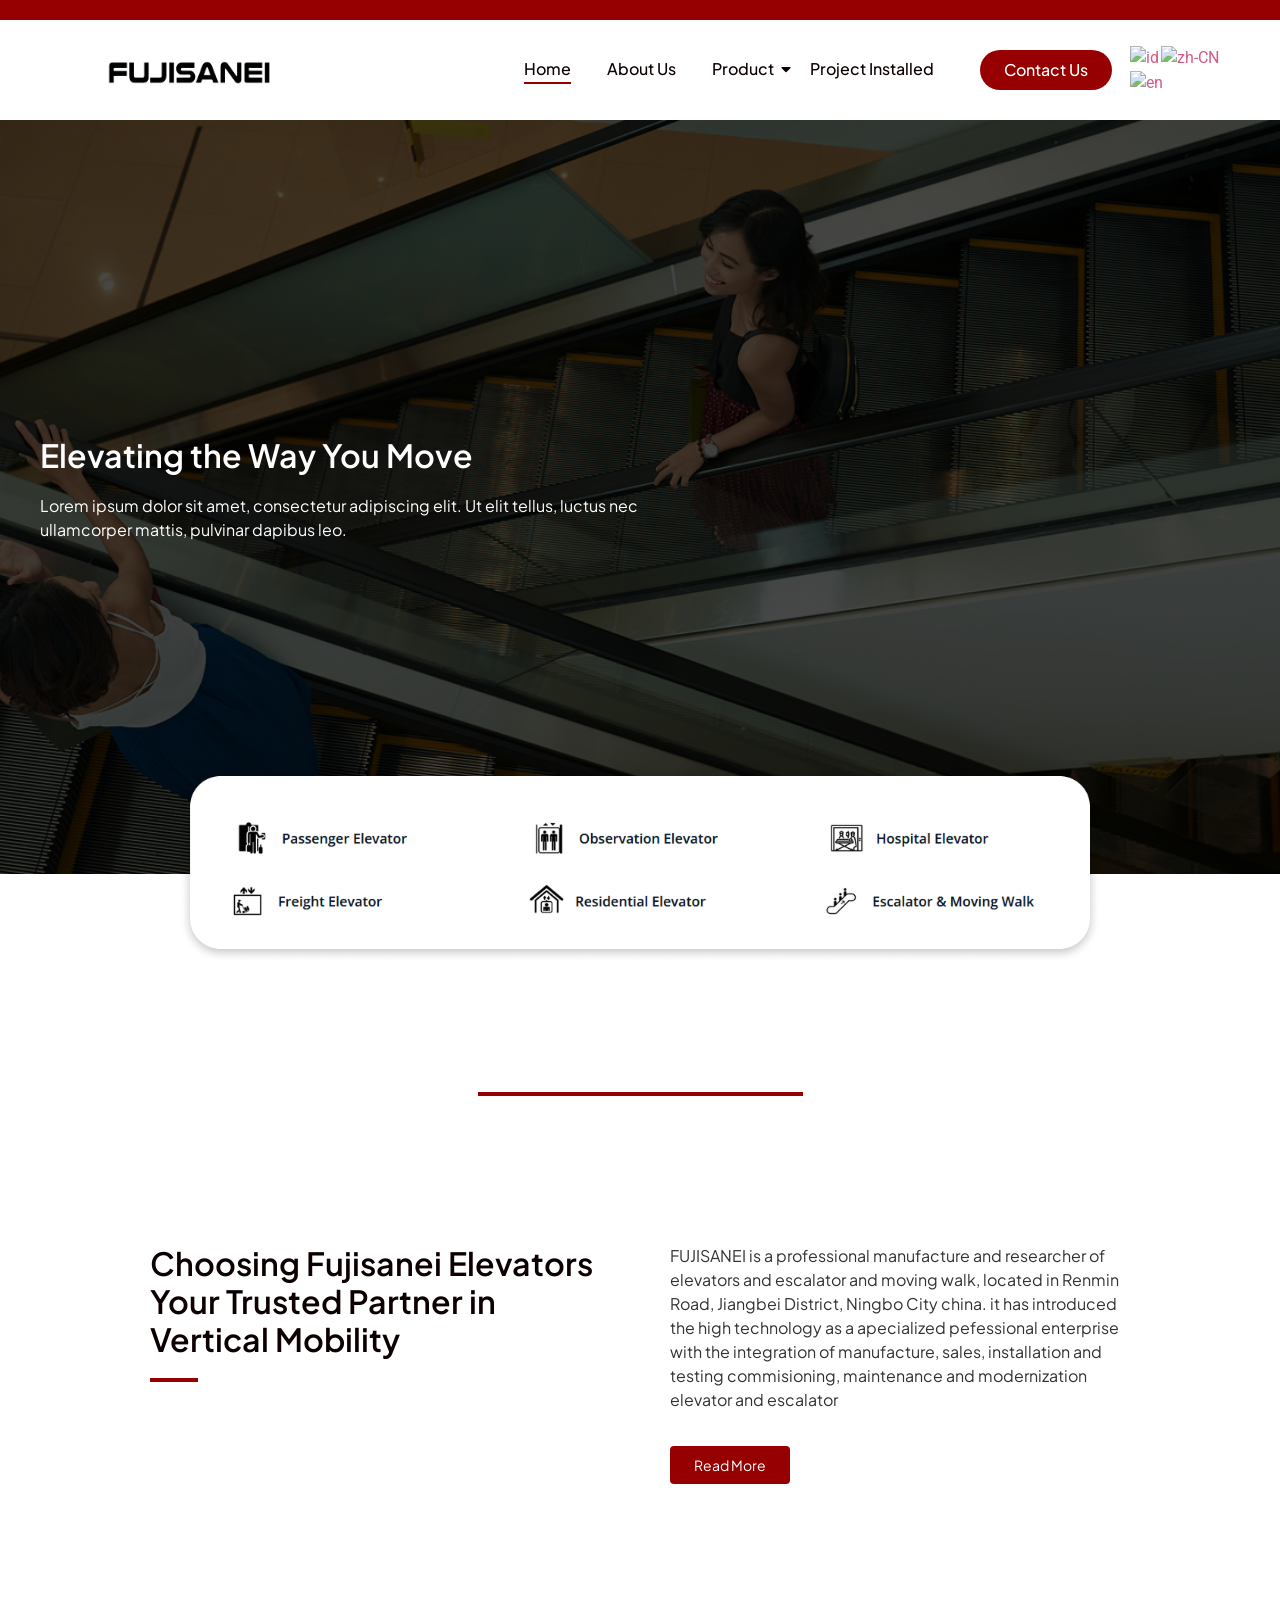
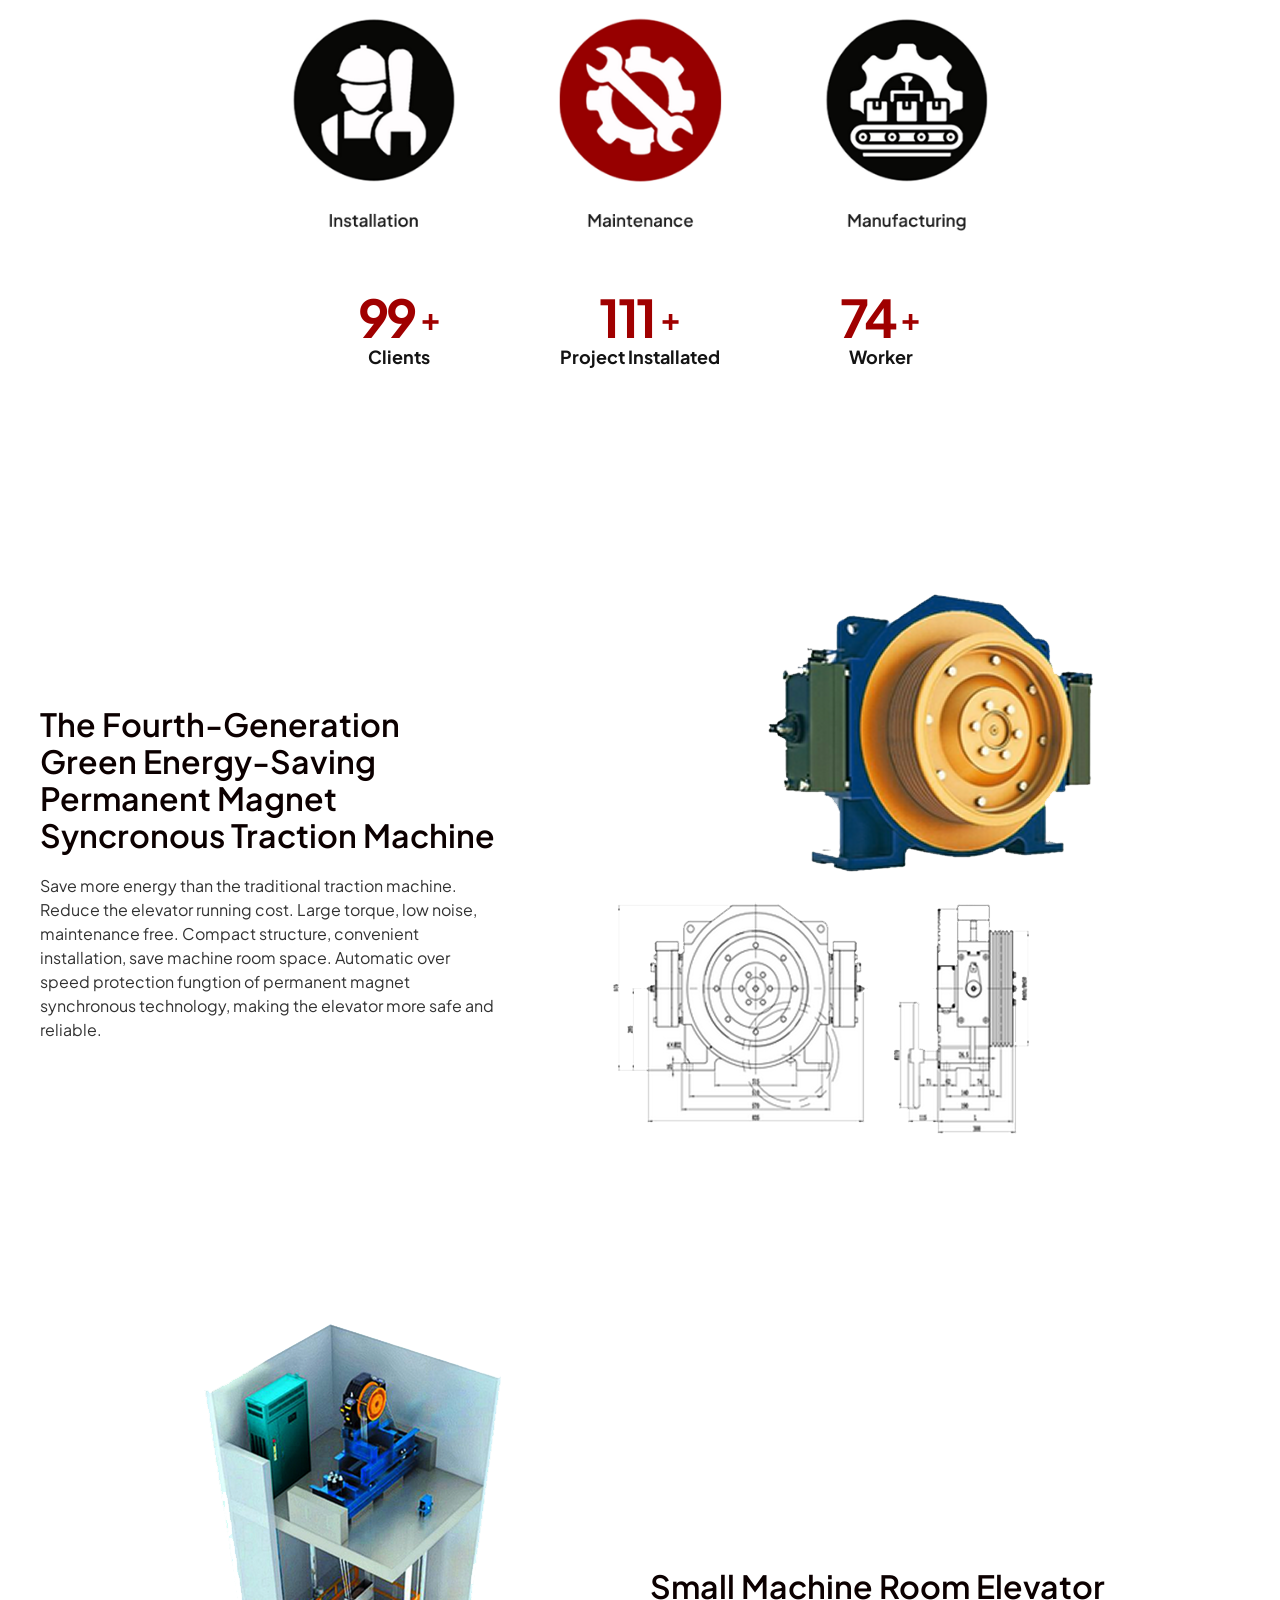
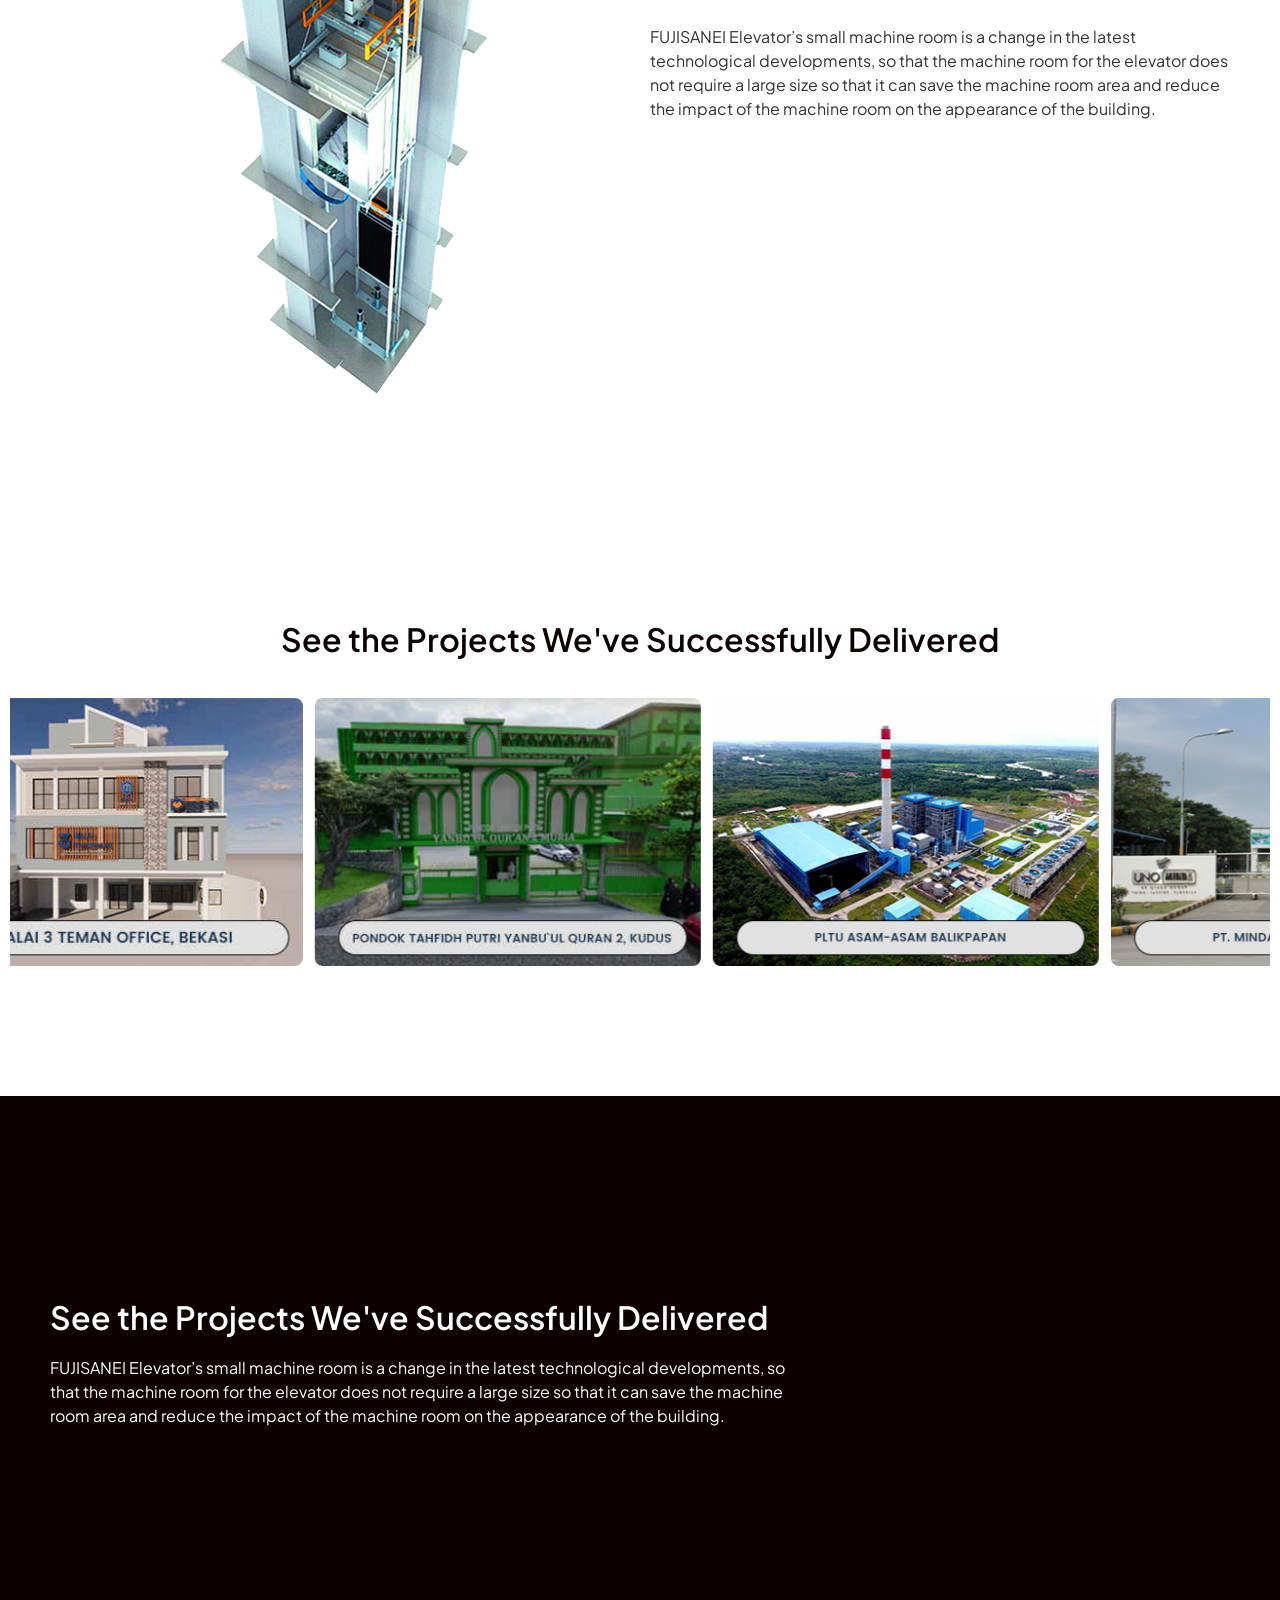
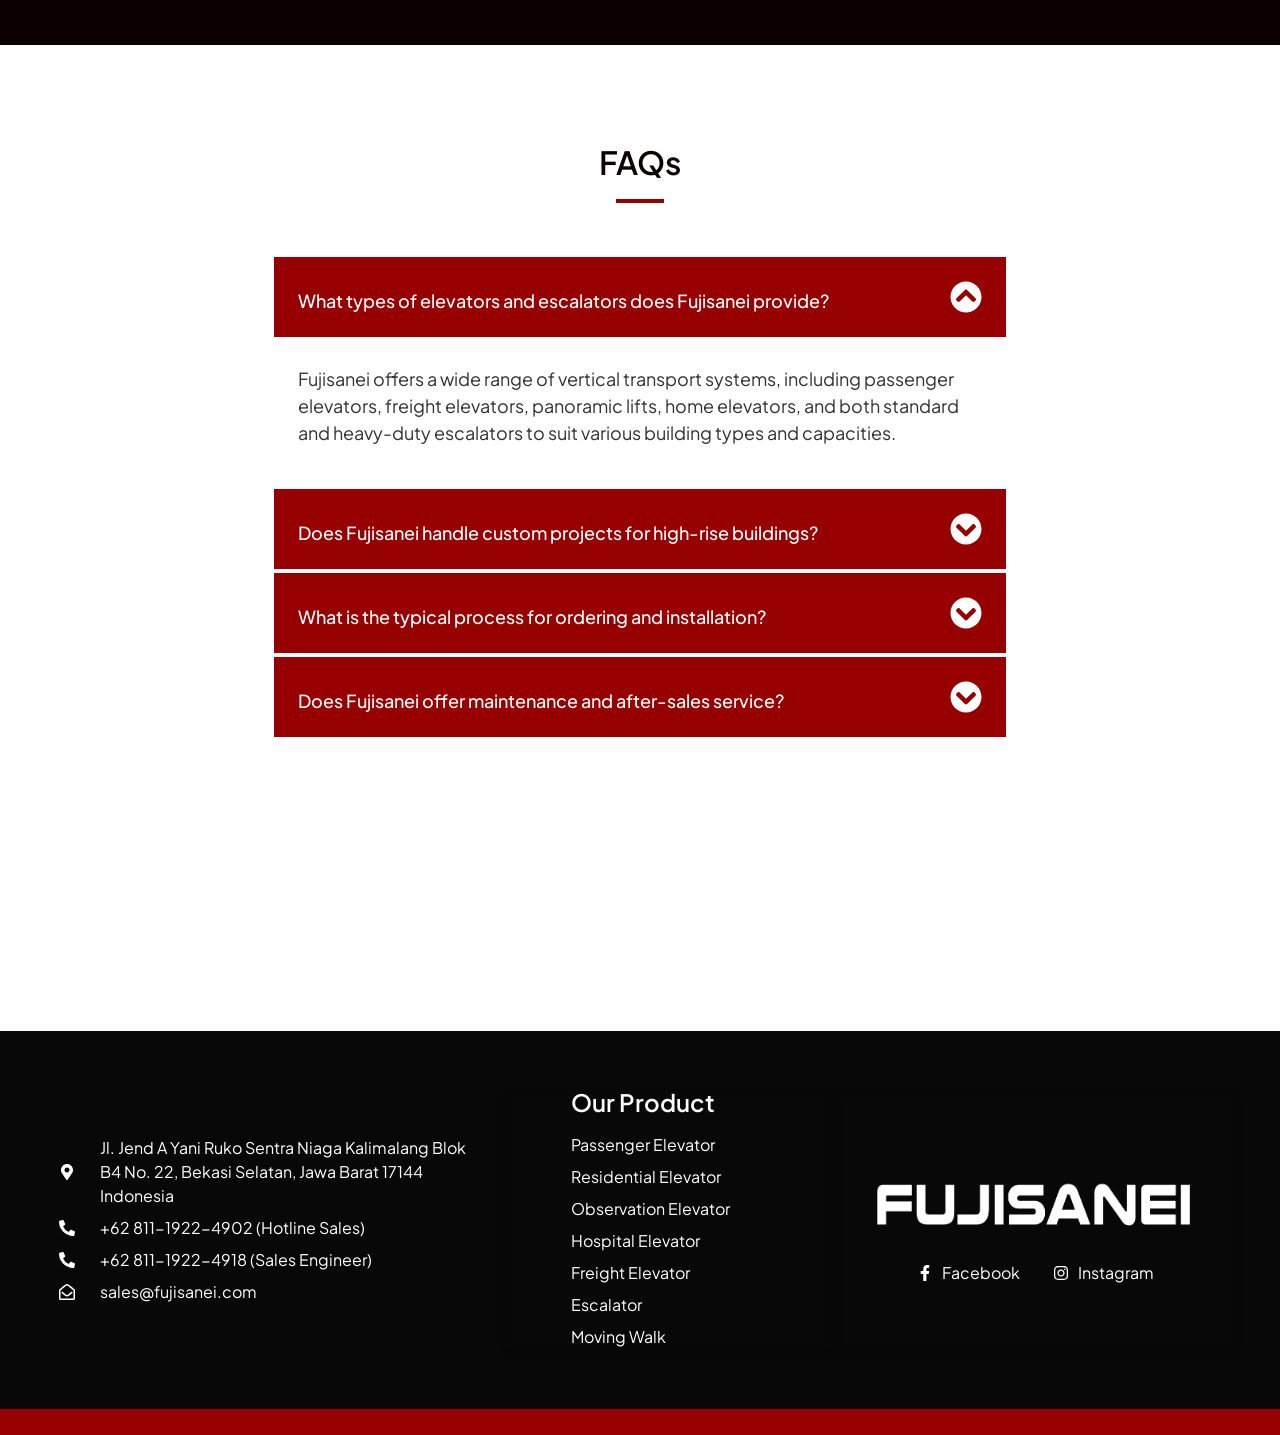
==== index.html @ 296575f1 "first" ====
<!DOCTYPE html>
<html lang="en-US">
<head>
	<meta charset="UTF-8">
	<meta name="viewport" content="width=device-width, initial-scale=1">
	<link rel="profile" href="http://gmpg.org/xfn/11">
	<link rel="pingback" href="https://rararap22.github.io/fsibaru/xmlrpc.php">
	<title>Fujisanei Elevator</title>
<meta name="robots" content="max-image-preview:large">
	<style>img:is([sizes="auto" i], [sizes^="auto," i]) { contain-intrinsic-size: 3000px 1500px }</style>
	<link rel="alternate" type="application/rss+xml" title="Fujisanei Elevator &raquo; Feed" href="https://rararap22.github.io/fsibaru/feed/">
<link rel="alternate" type="application/rss+xml" title="Fujisanei Elevator &raquo; Comments Feed" href="https://rararap22.github.io/fsibaru/comments/feed/">
<script>
window._wpemojiSettings = {"baseUrl":"https:\/\/s.w.org\/images\/core\/emoji\/16.0.1\/72x72\/","ext":".png","svgUrl":"https:\/\/s.w.org\/images\/core\/emoji\/16.0.1\/svg\/","svgExt":".svg","source":{"concatemoji":"https:\/\/rararap22.github.io\/fsibaru\/wp-includes\/js\/wp-emoji-release.min.js?ver=6.8.2"}};
/*! This file is auto-generated */
!function(s,n){var o,i,e;function c(e){try{var t={supportTests:e,timestamp:(new Date).valueOf()};sessionStorage.setItem(o,JSON.stringify(t))}catch(e){}}function p(e,t,n){e.clearRect(0,0,e.canvas.width,e.canvas.height),e.fillText(t,0,0);var t=new Uint32Array(e.getImageData(0,0,e.canvas.width,e.canvas.height).data),a=(e.clearRect(0,0,e.canvas.width,e.canvas.height),e.fillText(n,0,0),new Uint32Array(e.getImageData(0,0,e.canvas.width,e.canvas.height).data));return t.every(function(e,t){return e===a[t]})}function u(e,t){e.clearRect(0,0,e.canvas.width,e.canvas.height),e.fillText(t,0,0);for(var n=e.getImageData(16,16,1,1),a=0;a<n.data.length;a++)if(0!==n.data[a])return!1;return!0}function f(e,t,n,a){switch(t){case"flag":return n(e,"\ud83c\udff3\ufe0f\u200d\u26a7\ufe0f","\ud83c\udff3\ufe0f\u200b\u26a7\ufe0f")?!1:!n(e,"\ud83c\udde8\ud83c\uddf6","\ud83c\udde8\u200b\ud83c\uddf6")&&!n(e,"\ud83c\udff4\udb40\udc67\udb40\udc62\udb40\udc65\udb40\udc6e\udb40\udc67\udb40\udc7f","\ud83c\udff4\u200b\udb40\udc67\u200b\udb40\udc62\u200b\udb40\udc65\u200b\udb40\udc6e\u200b\udb40\udc67\u200b\udb40\udc7f");case"emoji":return!a(e,"\ud83e\udedf")}return!1}function g(e,t,n,a){var r="undefined"!=typeof WorkerGlobalScope&&self instanceof WorkerGlobalScope?new OffscreenCanvas(300,150):s.createElement("canvas"),o=r.getContext("2d",{willReadFrequently:!0}),i=(o.textBaseline="top",o.font="600 32px Arial",{});return e.forEach(function(e){i[e]=t(o,e,n,a)}),i}function t(e){var t=s.createElement("script");t.src=e,t.defer=!0,s.head.appendChild(t)}"undefined"!=typeof Promise&&(o="wpEmojiSettingsSupports",i=["flag","emoji"],n.supports={everything:!0,everythingExceptFlag:!0},e=new Promise(function(e){s.addEventListener("DOMContentLoaded",e,{once:!0})}),new Promise(function(t){var n=function(){try{var e=JSON.parse(sessionStorage.getItem(o));if("object"==typeof e&&"number"==typeof e.timestamp&&(new Date).valueOf()<e.timestamp+604800&&"object"==typeof e.supportTests)return e.supportTests}catch(e){}return null}();if(!n){if("undefined"!=typeof Worker&&"undefined"!=typeof OffscreenCanvas&&"undefined"!=typeof URL&&URL.createObjectURL&&"undefined"!=typeof Blob)try{var e="postMessage("+g.toString()+"("+[JSON.stringify(i),f.toString(),p.toString(),u.toString()].join(",")+"));",a=new Blob([e],{type:"text/javascript"}),r=new Worker(URL.createObjectURL(a),{name:"wpTestEmojiSupports"});return void(r.onmessage=function(e){c(n=e.data),r.terminate(),t(n)})}catch(e){}c(n=g(i,f,p,u))}t(n)}).then(function(e){for(var t in e)n.supports[t]=e[t],n.supports.everything=n.supports.everything&&n.supports[t],"flag"!==t&&(n.supports.everythingExceptFlag=n.supports.everythingExceptFlag&&n.supports[t]);n.supports.everythingExceptFlag=n.supports.everythingExceptFlag&&!n.supports.flag,n.DOMReady=!1,n.readyCallback=function(){n.DOMReady=!0}}).then(function(){return e}).then(function(){var e;n.supports.everything||(n.readyCallback(),(e=n.source||{}).concatemoji?t(e.concatemoji):e.wpemoji&&e.twemoji&&(t(e.twemoji),t(e.wpemoji)))}))}((window,document),window._wpemojiSettings);
</script>
<link rel="stylesheet" id="hfe-widgets-style-css" href="https://rararap22.github.io/fsibaru/wp-content/plugins/header-footer-elementor/inc/widgets-css/frontend.css?ver=2.4.4" media="all">
<link rel="stylesheet" id="premium-addons-css" href="https://rararap22.github.io/fsibaru/wp-content/plugins/premium-addons-for-elementor/assets/frontend/min-css/premium-addons.min.css?ver=4.11.22" media="all">
<style id="wp-emoji-styles-inline-css">

	img.wp-smiley, img.emoji {
		display: inline !important;
		border: none !important;
		box-shadow: none !important;
		height: 1em !important;
		width: 1em !important;
		margin: 0 0.07em !important;
		vertical-align: -0.1em !important;
		background: none !important;
		padding: 0 !important;
	}
</style>
<style id="global-styles-inline-css">
:root{--wp--preset--aspect-ratio--square: 1;--wp--preset--aspect-ratio--4-3: 4/3;--wp--preset--aspect-ratio--3-4: 3/4;--wp--preset--aspect-ratio--3-2: 3/2;--wp--preset--aspect-ratio--2-3: 2/3;--wp--preset--aspect-ratio--16-9: 16/9;--wp--preset--aspect-ratio--9-16: 9/16;--wp--preset--color--black: #000000;--wp--preset--color--cyan-bluish-gray: #abb8c3;--wp--preset--color--white: #ffffff;--wp--preset--color--pale-pink: #f78da7;--wp--preset--color--vivid-red: #cf2e2e;--wp--preset--color--luminous-vivid-orange: #ff6900;--wp--preset--color--luminous-vivid-amber: #fcb900;--wp--preset--color--light-green-cyan: #7bdcb5;--wp--preset--color--vivid-green-cyan: #00d084;--wp--preset--color--pale-cyan-blue: #8ed1fc;--wp--preset--color--vivid-cyan-blue: #0693e3;--wp--preset--color--vivid-purple: #9b51e0;--wp--preset--gradient--vivid-cyan-blue-to-vivid-purple: linear-gradient(135deg,rgba(6,147,227,1) 0%,rgb(155,81,224) 100%);--wp--preset--gradient--light-green-cyan-to-vivid-green-cyan: linear-gradient(135deg,rgb(122,220,180) 0%,rgb(0,208,130) 100%);--wp--preset--gradient--luminous-vivid-amber-to-luminous-vivid-orange: linear-gradient(135deg,rgba(252,185,0,1) 0%,rgba(255,105,0,1) 100%);--wp--preset--gradient--luminous-vivid-orange-to-vivid-red: linear-gradient(135deg,rgba(255,105,0,1) 0%,rgb(207,46,46) 100%);--wp--preset--gradient--very-light-gray-to-cyan-bluish-gray: linear-gradient(135deg,rgb(238,238,238) 0%,rgb(169,184,195) 100%);--wp--preset--gradient--cool-to-warm-spectrum: linear-gradient(135deg,rgb(74,234,220) 0%,rgb(151,120,209) 20%,rgb(207,42,186) 40%,rgb(238,44,130) 60%,rgb(251,105,98) 80%,rgb(254,248,76) 100%);--wp--preset--gradient--blush-light-purple: linear-gradient(135deg,rgb(255,206,236) 0%,rgb(152,150,240) 100%);--wp--preset--gradient--blush-bordeaux: linear-gradient(135deg,rgb(254,205,165) 0%,rgb(254,45,45) 50%,rgb(107,0,62) 100%);--wp--preset--gradient--luminous-dusk: linear-gradient(135deg,rgb(255,203,112) 0%,rgb(199,81,192) 50%,rgb(65,88,208) 100%);--wp--preset--gradient--pale-ocean: linear-gradient(135deg,rgb(255,245,203) 0%,rgb(182,227,212) 50%,rgb(51,167,181) 100%);--wp--preset--gradient--electric-grass: linear-gradient(135deg,rgb(202,248,128) 0%,rgb(113,206,126) 100%);--wp--preset--gradient--midnight: linear-gradient(135deg,rgb(2,3,129) 0%,rgb(40,116,252) 100%);--wp--preset--font-size--small: 13px;--wp--preset--font-size--medium: 20px;--wp--preset--font-size--large: 36px;--wp--preset--font-size--x-large: 42px;--wp--preset--spacing--20: 0.44rem;--wp--preset--spacing--30: 0.67rem;--wp--preset--spacing--40: 1rem;--wp--preset--spacing--50: 1.5rem;--wp--preset--spacing--60: 2.25rem;--wp--preset--spacing--70: 3.38rem;--wp--preset--spacing--80: 5.06rem;--wp--preset--shadow--natural: 6px 6px 9px rgba(0, 0, 0, 0.2);--wp--preset--shadow--deep: 12px 12px 50px rgba(0, 0, 0, 0.4);--wp--preset--shadow--sharp: 6px 6px 0px rgba(0, 0, 0, 0.2);--wp--preset--shadow--outlined: 6px 6px 0px -3px rgba(255, 255, 255, 1), 6px 6px rgba(0, 0, 0, 1);--wp--preset--shadow--crisp: 6px 6px 0px rgba(0, 0, 0, 1);}:root { --wp--style--global--content-size: 800px;--wp--style--global--wide-size: 1200px; }:where(body) { margin: 0; }.wp-site-blocks > .alignleft { float: left; margin-right: 2em; }.wp-site-blocks > .alignright { float: right; margin-left: 2em; }.wp-site-blocks > .aligncenter { justify-content: center; margin-left: auto; margin-right: auto; }:where(.wp-site-blocks) > * { margin-block-start: 24px; margin-block-end: 0; }:where(.wp-site-blocks) > :first-child { margin-block-start: 0; }:where(.wp-site-blocks) > :last-child { margin-block-end: 0; }:root { --wp--style--block-gap: 24px; }:root :where(.is-layout-flow) > :first-child{margin-block-start: 0;}:root :where(.is-layout-flow) > :last-child{margin-block-end: 0;}:root :where(.is-layout-flow) > *{margin-block-start: 24px;margin-block-end: 0;}:root :where(.is-layout-constrained) > :first-child{margin-block-start: 0;}:root :where(.is-layout-constrained) > :last-child{margin-block-end: 0;}:root :where(.is-layout-constrained) > *{margin-block-start: 24px;margin-block-end: 0;}:root :where(.is-layout-flex){gap: 24px;}:root :where(.is-layout-grid){gap: 24px;}.is-layout-flow > .alignleft{float: left;margin-inline-start: 0;margin-inline-end: 2em;}.is-layout-flow > .alignright{float: right;margin-inline-start: 2em;margin-inline-end: 0;}.is-layout-flow > .aligncenter{margin-left: auto !important;margin-right: auto !important;}.is-layout-constrained > .alignleft{float: left;margin-inline-start: 0;margin-inline-end: 2em;}.is-layout-constrained > .alignright{float: right;margin-inline-start: 2em;margin-inline-end: 0;}.is-layout-constrained > .aligncenter{margin-left: auto !important;margin-right: auto !important;}.is-layout-constrained > :where(:not(.alignleft):not(.alignright):not(.alignfull)){max-width: var(--wp--style--global--content-size);margin-left: auto !important;margin-right: auto !important;}.is-layout-constrained > .alignwide{max-width: var(--wp--style--global--wide-size);}body .is-layout-flex{display: flex;}.is-layout-flex{flex-wrap: wrap;align-items: center;}.is-layout-flex > :is(*, div){margin: 0;}body .is-layout-grid{display: grid;}.is-layout-grid > :is(*, div){margin: 0;}body{padding-top: 0px;padding-right: 0px;padding-bottom: 0px;padding-left: 0px;}a:where(:not(.wp-element-button)){text-decoration: underline;}:root :where(.wp-element-button, .wp-block-button__link){background-color: #32373c;border-width: 0;color: #fff;font-family: inherit;font-size: inherit;line-height: inherit;padding: calc(0.667em + 2px) calc(1.333em + 2px);text-decoration: none;}.has-black-color{color: var(--wp--preset--color--black) !important;}.has-cyan-bluish-gray-color{color: var(--wp--preset--color--cyan-bluish-gray) !important;}.has-white-color{color: var(--wp--preset--color--white) !important;}.has-pale-pink-color{color: var(--wp--preset--color--pale-pink) !important;}.has-vivid-red-color{color: var(--wp--preset--color--vivid-red) !important;}.has-luminous-vivid-orange-color{color: var(--wp--preset--color--luminous-vivid-orange) !important;}.has-luminous-vivid-amber-color{color: var(--wp--preset--color--luminous-vivid-amber) !important;}.has-light-green-cyan-color{color: var(--wp--preset--color--light-green-cyan) !important;}.has-vivid-green-cyan-color{color: var(--wp--preset--color--vivid-green-cyan) !important;}.has-pale-cyan-blue-color{color: var(--wp--preset--color--pale-cyan-blue) !important;}.has-vivid-cyan-blue-color{color: var(--wp--preset--color--vivid-cyan-blue) !important;}.has-vivid-purple-color{color: var(--wp--preset--color--vivid-purple) !important;}.has-black-background-color{background-color: var(--wp--preset--color--black) !important;}.has-cyan-bluish-gray-background-color{background-color: var(--wp--preset--color--cyan-bluish-gray) !important;}.has-white-background-color{background-color: var(--wp--preset--color--white) !important;}.has-pale-pink-background-color{background-color: var(--wp--preset--color--pale-pink) !important;}.has-vivid-red-background-color{background-color: var(--wp--preset--color--vivid-red) !important;}.has-luminous-vivid-orange-background-color{background-color: var(--wp--preset--color--luminous-vivid-orange) !important;}.has-luminous-vivid-amber-background-color{background-color: var(--wp--preset--color--luminous-vivid-amber) !important;}.has-light-green-cyan-background-color{background-color: var(--wp--preset--color--light-green-cyan) !important;}.has-vivid-green-cyan-background-color{background-color: var(--wp--preset--color--vivid-green-cyan) !important;}.has-pale-cyan-blue-background-color{background-color: var(--wp--preset--color--pale-cyan-blue) !important;}.has-vivid-cyan-blue-background-color{background-color: var(--wp--preset--color--vivid-cyan-blue) !important;}.has-vivid-purple-background-color{background-color: var(--wp--preset--color--vivid-purple) !important;}.has-black-border-color{border-color: var(--wp--preset--color--black) !important;}.has-cyan-bluish-gray-border-color{border-color: var(--wp--preset--color--cyan-bluish-gray) !important;}.has-white-border-color{border-color: var(--wp--preset--color--white) !important;}.has-pale-pink-border-color{border-color: var(--wp--preset--color--pale-pink) !important;}.has-vivid-red-border-color{border-color: var(--wp--preset--color--vivid-red) !important;}.has-luminous-vivid-orange-border-color{border-color: var(--wp--preset--color--luminous-vivid-orange) !important;}.has-luminous-vivid-amber-border-color{border-color: var(--wp--preset--color--luminous-vivid-amber) !important;}.has-light-green-cyan-border-color{border-color: var(--wp--preset--color--light-green-cyan) !important;}.has-vivid-green-cyan-border-color{border-color: var(--wp--preset--color--vivid-green-cyan) !important;}.has-pale-cyan-blue-border-color{border-color: var(--wp--preset--color--pale-cyan-blue) !important;}.has-vivid-cyan-blue-border-color{border-color: var(--wp--preset--color--vivid-cyan-blue) !important;}.has-vivid-purple-border-color{border-color: var(--wp--preset--color--vivid-purple) !important;}.has-vivid-cyan-blue-to-vivid-purple-gradient-background{background: var(--wp--preset--gradient--vivid-cyan-blue-to-vivid-purple) !important;}.has-light-green-cyan-to-vivid-green-cyan-gradient-background{background: var(--wp--preset--gradient--light-green-cyan-to-vivid-green-cyan) !important;}.has-luminous-vivid-amber-to-luminous-vivid-orange-gradient-background{background: var(--wp--preset--gradient--luminous-vivid-amber-to-luminous-vivid-orange) !important;}.has-luminous-vivid-orange-to-vivid-red-gradient-background{background: var(--wp--preset--gradient--luminous-vivid-orange-to-vivid-red) !important;}.has-very-light-gray-to-cyan-bluish-gray-gradient-background{background: var(--wp--preset--gradient--very-light-gray-to-cyan-bluish-gray) !important;}.has-cool-to-warm-spectrum-gradient-background{background: var(--wp--preset--gradient--cool-to-warm-spectrum) !important;}.has-blush-light-purple-gradient-background{background: var(--wp--preset--gradient--blush-light-purple) !important;}.has-blush-bordeaux-gradient-background{background: var(--wp--preset--gradient--blush-bordeaux) !important;}.has-luminous-dusk-gradient-background{background: var(--wp--preset--gradient--luminous-dusk) !important;}.has-pale-ocean-gradient-background{background: var(--wp--preset--gradient--pale-ocean) !important;}.has-electric-grass-gradient-background{background: var(--wp--preset--gradient--electric-grass) !important;}.has-midnight-gradient-background{background: var(--wp--preset--gradient--midnight) !important;}.has-small-font-size{font-size: var(--wp--preset--font-size--small) !important;}.has-medium-font-size{font-size: var(--wp--preset--font-size--medium) !important;}.has-large-font-size{font-size: var(--wp--preset--font-size--large) !important;}.has-x-large-font-size{font-size: var(--wp--preset--font-size--x-large) !important;}
:root :where(.wp-block-pullquote){font-size: 1.5em;line-height: 1.6;}
</style>
<link rel="stylesheet" id="hfe-style-css" href="https://rararap22.github.io/fsibaru/wp-content/plugins/header-footer-elementor/assets/css/header-footer-elementor.css?ver=2.4.4" media="all">
<link rel="stylesheet" id="elementor-frontend-css" href="https://rararap22.github.io/fsibaru/wp-content/plugins/elementor/assets/css/frontend.min.css?ver=3.30.2" media="all">
<link rel="stylesheet" id="elementor-post-6-css" href="https://rararap22.github.io/fsibaru/wp-content/uploads/elementor/css/post-6.css?ver=1753673597" media="all">
<link rel="stylesheet" id="she-header-style-css" href="https://rararap22.github.io/fsibaru/wp-content/plugins/sticky-header-effects-for-elementor/assets/css/she-header-style.css?ver=2.1.0" media="all">
<link rel="stylesheet" id="widget-heading-css" href="https://rararap22.github.io/fsibaru/wp-content/plugins/elementor/assets/css/widget-heading.min.css?ver=3.30.2" media="all">
<link rel="stylesheet" id="widget-image-css" href="https://rararap22.github.io/fsibaru/wp-content/plugins/elementor/assets/css/widget-image.min.css?ver=3.30.2" media="all">
<link rel="stylesheet" id="e-animation-fadeIn-css" href="https://rararap22.github.io/fsibaru/wp-content/plugins/elementor/assets/lib/animations/styles/fadeIn.min.css?ver=3.30.2" media="all">
<link rel="stylesheet" id="widget-divider-css" href="https://rararap22.github.io/fsibaru/wp-content/plugins/elementor/assets/css/widget-divider.min.css?ver=3.30.2" media="all">
<link rel="stylesheet" id="pa-prettyphoto-css" href="https://rararap22.github.io/fsibaru/wp-content/plugins/premium-addons-for-elementor/assets/frontend/min-css/prettyphoto.min.css?ver=4.11.22" media="all">
<link rel="stylesheet" id="pa-image-effects-css" href="https://rararap22.github.io/fsibaru/wp-content/plugins/premium-addons-for-elementor/assets/frontend/min-css/image-effects.min.css?ver=4.11.22" media="all">
<link rel="stylesheet" id="pa-flipster-css" href="https://rararap22.github.io/fsibaru/wp-content/plugins/premium-addons-for-elementor/assets/frontend/min-css/flipster.min.css?ver=4.11.22" media="all">
<link rel="stylesheet" id="widget-accordion-css" href="https://rararap22.github.io/fsibaru/wp-content/plugins/elementor/assets/css/widget-accordion.min.css?ver=3.30.2" media="all">
<link rel="stylesheet" id="elementor-post-13-css" href="https://rararap22.github.io/fsibaru/wp-content/uploads/elementor/css/post-13.css?ver=1753673598" media="all">
<link rel="stylesheet" id="elementor-post-27-css" href="https://rararap22.github.io/fsibaru/wp-content/uploads/elementor/css/post-27.css?ver=1753673598" media="all">
<link rel="stylesheet" id="elementor-post-81-css" href="https://rararap22.github.io/fsibaru/wp-content/uploads/elementor/css/post-81.css?ver=1753673598" media="all">
<link rel="stylesheet" id="hello-elementor-css" href="https://rararap22.github.io/fsibaru/wp-content/themes/hello-elementor/assets/css/reset.css?ver=3.4.4" media="all">
<link rel="stylesheet" id="hello-elementor-theme-style-css" href="https://rararap22.github.io/fsibaru/wp-content/themes/hello-elementor/assets/css/theme.css?ver=3.4.4" media="all">
<link rel="stylesheet" id="hello-elementor-header-footer-css" href="https://rararap22.github.io/fsibaru/wp-content/themes/hello-elementor/assets/css/header-footer.css?ver=3.4.4" media="all">
<link rel="stylesheet" id="hfe-elementor-icons-css" href="https://rararap22.github.io/fsibaru/wp-content/plugins/elementor/assets/lib/eicons/css/elementor-icons.min.css?ver=5.34.0" media="all">
<link rel="stylesheet" id="hfe-icons-list-css" href="https://rararap22.github.io/fsibaru/wp-content/plugins/elementor/assets/css/widget-icon-list.min.css?ver=3.24.3" media="all">
<link rel="stylesheet" id="hfe-social-icons-css" href="https://rararap22.github.io/fsibaru/wp-content/plugins/elementor/assets/css/widget-social-icons.min.css?ver=3.24.0" media="all">
<link rel="stylesheet" id="hfe-social-share-icons-brands-css" href="https://rararap22.github.io/fsibaru/wp-content/plugins/elementor/assets/lib/font-awesome/css/brands.css?ver=5.15.3" media="all">
<link rel="stylesheet" id="hfe-social-share-icons-fontawesome-css" href="https://rararap22.github.io/fsibaru/wp-content/plugins/elementor/assets/lib/font-awesome/css/fontawesome.css?ver=5.15.3" media="all">
<link rel="stylesheet" id="hfe-nav-menu-icons-css" href="https://rararap22.github.io/fsibaru/wp-content/plugins/elementor/assets/lib/font-awesome/css/solid.css?ver=5.15.3" media="all">
<link rel="stylesheet" id="hfe-widget-blockquote-css" href="https://rararap22.github.io/fsibaru/wp-content/plugins/elementor-pro/assets/css/widget-blockquote.min.css?ver=3.25.0" media="all">
<link rel="stylesheet" id="hfe-mega-menu-css" href="https://rararap22.github.io/fsibaru/wp-content/plugins/elementor-pro/assets/css/widget-mega-menu.min.css?ver=3.26.2" media="all">
<link rel="stylesheet" id="hfe-nav-menu-widget-css" href="https://rararap22.github.io/fsibaru/wp-content/plugins/elementor-pro/assets/css/widget-nav-menu.min.css?ver=3.26.0" media="all">
<link rel="stylesheet" id="wpr-text-animations-css-css" href="https://rararap22.github.io/fsibaru/wp-content/plugins/royal-elementor-addons/assets/css/lib/animations/text-animations.min.css?ver=1.7.1027" media="all">
<link rel="stylesheet" id="wpr-addons-css-css" href="https://rararap22.github.io/fsibaru/wp-content/plugins/royal-elementor-addons/assets/css/frontend.min.css?ver=1.7.1027" media="all">
<link rel="stylesheet" id="font-awesome-5-all-css" href="https://rararap22.github.io/fsibaru/wp-content/plugins/elementor/assets/lib/font-awesome/css/all.min.css?ver=4.11.22" media="all">
<link rel="stylesheet" id="bdt-uikit-css" href="https://rararap22.github.io/fsibaru/wp-content/plugins/bdthemes-element-pack-lite/assets/css/bdt-uikit.css?ver=3.21.7" media="all">
<link rel="stylesheet" id="ep-helper-css" href="https://rararap22.github.io/fsibaru/wp-content/plugins/bdthemes-element-pack-lite/assets/css/ep-helper.css?ver=8.1.3" media="all">
<link rel="stylesheet" id="prime-slider-site-css" href="https://rararap22.github.io/fsibaru/wp-content/plugins/bdthemes-prime-slider-lite/assets/css/prime-slider-site.css?ver=3.17.16" media="all">
<link rel="stylesheet" id="upk-site-css" href="https://rararap22.github.io/fsibaru/wp-content/plugins/ultimate-post-kit/assets/css/upk-site.css?ver=3.15.3" media="all">
<link rel="stylesheet" id="elementor-gf-local-plusjakartasans-css" href="https://rararap22.github.io/fsibaru/wp-content/uploads/elementor/google-fonts/css/plusjakartasans.css?ver=1753081350" media="all">
<link rel="stylesheet" id="elementor-gf-local-roboto-css" href="https://rararap22.github.io/fsibaru/wp-content/uploads/elementor/google-fonts/css/roboto.css?ver=1753080674" media="all">
<script data-cfasync="false" src="https://rararap22.github.io/fsibaru/wp-includes/js/jquery/jquery.min.js?ver=3.7.1" id="jquery-core-js"></script>
<script data-cfasync="false" src="https://rararap22.github.io/fsibaru/wp-includes/js/jquery/jquery-migrate.min.js?ver=3.4.1" id="jquery-migrate-js"></script>
<script id="jquery-js-after">
!function($){"use strict";$(document).ready(function(){$(this).scrollTop()>100&&$(".hfe-scroll-to-top-wrap").removeClass("hfe-scroll-to-top-hide"),$(window).scroll(function(){$(this).scrollTop()<100?$(".hfe-scroll-to-top-wrap").fadeOut(300):$(".hfe-scroll-to-top-wrap").fadeIn(300)}),$(".hfe-scroll-to-top-wrap").on("click",function(){$("html, body").animate({scrollTop:0},300);return!1})})}(jQuery);
!function($){'use strict';$(document).ready(function(){var bar=$('.hfe-reading-progress-bar');if(!bar.length)return;$(window).on('scroll',function(){var s=$(window).scrollTop(),d=$(document).height()-$(window).height(),p=d? s/d*100:0;bar.css('width',p+'%')});});}(jQuery);
</script>
<script src="https://rararap22.github.io/fsibaru/wp-content/plugins/premium-addons-for-elementor/assets/frontend/min-js/flipster.min.js?ver=4.11.22" id="pa-flipster-js"></script>
<script src="https://rararap22.github.io/fsibaru/wp-content/plugins/sticky-header-effects-for-elementor/assets/js/she-header.js?ver=2.1.0" id="she-header-js"></script>
<link rel="https://api.w.org/" href="https://rararap22.github.io/fsibaru/wp-json/"><link rel="alternate" title="JSON" type="application/json" href="https://rararap22.github.io/fsibaru/wp-json/wp/v2/pages/13"><link rel="EditURI" type="application/rsd+xml" title="RSD" href="https://rararap22.github.io/fsibaru/xmlrpc.php?rsd">
<meta name="generator" content="WordPress 6.8.2">
<link rel="canonical" href="https://rararap22.github.io/fsibaru/">
<link rel="shortlink" href="https://rararap22.github.io/fsibaru/">
<link rel="alternate" title="oEmbed (JSON)" type="application/json+oembed" href="https://rararap22.github.io/fsibaru/wp-json/oembed/1.0/embed?url=https%3A%2F%2Frararap22.github.io%2Ffsibaru%2F">
<link rel="alternate" title="oEmbed (XML)" type="text/xml+oembed" href="https://rararap22.github.io/fsibaru/wp-json/oembed/1.0/embed?url=https%3A%2F%2Frararap22.github.io%2Ffsibaru%2F&amp;format=xml">
<meta name="generator" content="Elementor 3.30.2; features: e_font_icon_svg, additional_custom_breakpoints, e_element_cache; settings: css_print_method-external, google_font-enabled, font_display-swap">
			<style>
				.e-con.e-parent:nth-of-type(n+4):not(.e-lazyloaded):not(.e-no-lazyload),
				.e-con.e-parent:nth-of-type(n+4):not(.e-lazyloaded):not(.e-no-lazyload) * {
					background-image: none !important;
				}
				@media screen and (max-height: 1024px) {
					.e-con.e-parent:nth-of-type(n+3):not(.e-lazyloaded):not(.e-no-lazyload),
					.e-con.e-parent:nth-of-type(n+3):not(.e-lazyloaded):not(.e-no-lazyload) * {
						background-image: none !important;
					}
				}
				@media screen and (max-height: 640px) {
					.e-con.e-parent:nth-of-type(n+2):not(.e-lazyloaded):not(.e-no-lazyload),
					.e-con.e-parent:nth-of-type(n+2):not(.e-lazyloaded):not(.e-no-lazyload) * {
						background-image: none !important;
					}
				}
			</style>
					<style id="wp-custom-css">
			

/** Start Block Kit CSS: 136-3-fc37602abad173a9d9d95d89bbe6bb80 **/

.envato-block__preview{overflow: visible !important;}

/** End Block Kit CSS: 136-3-fc37602abad173a9d9d95d89bbe6bb80 **/



/** Start Block Kit CSS: 144-3-3a7d335f39a8579c20cdf02f8d462582 **/

.envato-block__preview{overflow: visible;}

/* Envato Kit 141 Custom Styles - Applied to the element under Advanced */

.elementor-headline-animation-type-drop-in .elementor-headline-dynamic-wrapper{
	text-align: center;
}
.envato-kit-141-top-0 h1,
.envato-kit-141-top-0 h2,
.envato-kit-141-top-0 h3,
.envato-kit-141-top-0 h4,
.envato-kit-141-top-0 h5,
.envato-kit-141-top-0 h6,
.envato-kit-141-top-0 p {
	margin-top: 0;
}

.envato-kit-141-newsletter-inline .elementor-field-textual.elementor-size-md {
	padding-left: 1.5rem;
	padding-right: 1.5rem;
}

.envato-kit-141-bottom-0 p {
	margin-bottom: 0;
}

.envato-kit-141-bottom-8 .elementor-price-list .elementor-price-list-item .elementor-price-list-header {
	margin-bottom: .5rem;
}

.envato-kit-141.elementor-widget-testimonial-carousel.elementor-pagination-type-bullets .swiper-container {
	padding-bottom: 52px;
}

.envato-kit-141-display-inline {
	display: inline-block;
}

.envato-kit-141 .elementor-slick-slider ul.slick-dots {
	bottom: -40px;
}

/** End Block Kit CSS: 144-3-3a7d335f39a8579c20cdf02f8d462582 **/



/** Start Block Kit CSS: 135-3-c665d4805631b9a8bf464e65129b2f58 **/

.envato-block__preview{overflow: visible;}

/** End Block Kit CSS: 135-3-c665d4805631b9a8bf464e65129b2f58 **/



/** Start Block Kit CSS: 143-3-7969bb877702491bc5ca272e536ada9d **/

.envato-block__preview{overflow: visible;}
/* Material Button Click Effect */
.envato-kit-140-material-hit .menu-item a,
.envato-kit-140-material-button .elementor-button{
  background-position: center;
  transition: background 0.8s;
}
.envato-kit-140-material-hit .menu-item a:hover,
.envato-kit-140-material-button .elementor-button:hover{
  background: radial-gradient(circle, transparent 1%, #fff 1%) center/15000%;
}
.envato-kit-140-material-hit .menu-item a:active,
.envato-kit-140-material-button .elementor-button:active{
  background-color: #FFF;
  background-size: 100%;
  transition: background 0s;
}

/* Field Shadow */
.envato-kit-140-big-shadow-form .elementor-field-textual{
	box-shadow: 0 20px 30px rgba(0,0,0, .05);
}

/* FAQ */
.envato-kit-140-faq .elementor-accordion .elementor-accordion-item{
	border-width: 0 0 1px !important;
}

/* Scrollable Columns */
.envato-kit-140-scrollable{
	 height: 100%;
   overflow: auto;
   overflow-x: hidden;
}

/* ImageBox: No Space */
.envato-kit-140-imagebox-nospace:hover{
	transform: scale(1.1);
	transition: all 0.3s;
}
.envato-kit-140-imagebox-nospace figure{
	line-height: 0;
}

.envato-kit-140-slide .elementor-slide-content{
	background: #FFF;
	margin-left: -60px;
	padding: 1em;
}
.envato-kit-140-carousel .slick-active:not(.slick-current)  img{
	padding: 20px !important;
	transition: all .9s;
}

/** End Block Kit CSS: 143-3-7969bb877702491bc5ca272e536ada9d **/



/** Start Block Kit CSS: 141-3-1d55f1e76be9fb1a8d9de88accbe962f **/

.envato-kit-138-bracket .elementor-widget-container > *:before{
	content:"[";
	color:#ffab00;
	display:inline-block;
	margin-right:4px;
	line-height:1em;
	position:relative;
	top:-1px;
}

.envato-kit-138-bracket .elementor-widget-container > *:after{
	content:"]";
	color:#ffab00;
	display:inline-block;
	margin-left:4px;
	line-height:1em;
	position:relative;
	top:-1px;
}

/** End Block Kit CSS: 141-3-1d55f1e76be9fb1a8d9de88accbe962f **/

		</style>
		<style id="wpr_lightbox_styles">
				.lg-backdrop {
					background-color: rgba(0,0,0,0.6) !important;
				}
				.lg-toolbar,
				.lg-dropdown {
					background-color: rgba(0,0,0,0.8) !important;
				}
				.lg-dropdown:after {
					border-bottom-color: rgba(0,0,0,0.8) !important;
				}
				.lg-sub-html {
					background-color: rgba(0,0,0,0.8) !important;
				}
				.lg-thumb-outer,
				.lg-progress-bar {
					background-color: #444444 !important;
				}
				.lg-progress {
					background-color: #a90707 !important;
				}
				.lg-icon {
					color: #efefef !important;
					font-size: 20px !important;
				}
				.lg-icon.lg-toogle-thumb {
					font-size: 24px !important;
				}
				.lg-icon:hover,
				.lg-dropdown-text:hover {
					color: #ffffff !important;
				}
				.lg-sub-html,
				.lg-dropdown-text {
					color: #efefef !important;
					font-size: 14px !important;
				}
				#lg-counter {
					color: #efefef !important;
					font-size: 14px !important;
				}
				.lg-prev,
				.lg-next {
					font-size: 35px !important;
				}

				/* Defaults */
				.lg-icon {
				background-color: transparent !important;
				}

				#lg-counter {
				opacity: 0.9;
				}

				.lg-thumb-outer {
				padding: 0 10px;
				}

				.lg-thumb-item {
				border-radius: 0 !important;
				border: none !important;
				opacity: 0.5;
				}

				.lg-thumb-item.active {
					opacity: 1;
				}
	         </style></head>

<body class="home wp-singular page-template-default page page-id-13 wp-embed-responsive wp-theme-hello-elementor ehf-header ehf-footer ehf-template-hello-elementor ehf-stylesheet-hello-elementor hello-elementor-default elementor-default elementor-kit-6 elementor-page elementor-page-13">
<div id="page" class="hfeed site">

		<header id="masthead" itemscope="itemscope" itemtype="https://schema.org/WPHeader">
			<p class="main-title bhf-hidden" itemprop="headline"><a href="https://rararap22.github.io/fsibaru" title="Fujisanei Elevator" rel="home">Fujisanei Elevator</a></p>
					<div data-elementor-type="wp-post" data-elementor-id="27" class="elementor elementor-27" data-elementor-post-type="elementor-hf">
				<div class="elementor-element elementor-element-c5a20b7 e-flex e-con-boxed wpr-particle-no wpr-jarallax-no wpr-parallax-no wpr-sticky-section-no e-con e-parent" data-id="c5a20b7" data-element_type="container" data-settings='{"background_background":"classic"}'>
					<div class="e-con-inner">
					</div>
				</div>
				<section class="elementor-section elementor-top-section elementor-element elementor-element-74d399ea elementor-section-height-min-height elementor-section-boxed elementor-section-height-default elementor-section-items-middle wpr-particle-no wpr-jarallax-no wpr-parallax-no wpr-sticky-section-no" data-id="74d399ea" data-element_type="section" data-settings='{"background_background":"classic"}'>
						<div class="elementor-container elementor-column-gap-default">
					<div class="elementor-column elementor-col-25 elementor-top-column elementor-element elementor-element-e70fe40" data-id="e70fe40" data-element_type="column">
			<div class="elementor-widget-wrap elementor-element-populated">
						<div class="elementor-element elementor-element-e922146 elementor-widget elementor-widget-image" data-id="e922146" data-element_type="widget" data-widget_type="image.default">
															<img fetchpriority="high" width="800" height="214" src="https://rararap22.github.io/fsibaru/wp-content/uploads/2025/07/Logo-Fuji-Sanei-2.png" class="attachment-large size-large wp-image-65" alt="">															</div>
					</div>
		</div>
				<div class="elementor-column elementor-col-25 elementor-top-column elementor-element elementor-element-31118067" data-id="31118067" data-element_type="column">
			<div class="elementor-widget-wrap elementor-element-populated">
						<div class="elementor-element elementor-element-dc9d89b wpr-main-menu-align-right wpr-main-menu-align--tabletleft wpr-main-menu-align--mobileleft wpr-pointer-underline wpr-pointer-line-fx wpr-pointer-fx-fade wpr-sub-icon-caret-down wpr-sub-menu-fx-fade wpr-nav-menu-bp-mobile wpr-mobile-menu-full-width wpr-mobile-menu-item-align-center wpr-mobile-toggle-v1 wpr-sub-divider-yes wpr-mobile-divider-yes elementor-widget elementor-widget-wpr-nav-menu" data-id="dc9d89b" data-element_type="widget" data-settings='{"menu_layout":"horizontal"}' data-widget_type="wpr-nav-menu.default">
					<nav class="wpr-nav-menu-container wpr-nav-menu-horizontal" data-trigger="hover"><ul id="menu-1-dc9d89b" class="wpr-nav-menu"><li class="menu-item menu-item-type-custom menu-item-object-custom current-menu-item menu-item-home menu-item-47"><a href="https://rararap22.github.io/fsibaru/" class="wpr-menu-item wpr-pointer-item wpr-active-menu-item">Home</a></li>
<li class="menu-item menu-item-type-custom menu-item-object-custom menu-item-48"><a href="https://rararap22.github.io/fsibaru/about/" class="wpr-menu-item wpr-pointer-item">About Us</a></li>
<li class="menu-item menu-item-type-custom menu-item-object-custom menu-item-has-children menu-item-49"><a href="#" class="wpr-menu-item wpr-pointer-item">Product<i class="wpr-sub-icon fas" aria-hidden="true"></i></a>
<ul class="sub-menu wpr-sub-menu">
	<li class="menu-item menu-item-type-custom menu-item-object-custom menu-item-51"><a href="https://rararap22.github.io/fsibaru/passenger/" class="wpr-sub-menu-item">Passenger Elevator</a></li>
	<li class="menu-item menu-item-type-custom menu-item-object-custom menu-item-52"><a href="https://rararap22.github.io/fsibaru/residential/" class="wpr-sub-menu-item">Residential Elevator</a></li>
	<li class="menu-item menu-item-type-custom menu-item-object-custom menu-item-53"><a href="http://observation/" class="wpr-sub-menu-item">Observation Elevator</a></li>
	<li class="menu-item menu-item-type-custom menu-item-object-custom menu-item-761"><a href="https://rararap22.github.io/fsibaru/hospital/" class="wpr-sub-menu-item">Hospital Elevator</a></li>
	<li class="menu-item menu-item-type-custom menu-item-object-custom menu-item-762"><a href="https://rararap22.github.io/fsibaru/freight/" class="wpr-sub-menu-item">Freight Elevator</a></li>
	<li class="menu-item menu-item-type-custom menu-item-object-custom menu-item-763"><a href="https://rararap22.github.io/fsibaru/escalator/" class="wpr-sub-menu-item">Escalator</a></li>
	<li class="menu-item menu-item-type-custom menu-item-object-custom menu-item-764"><a href="https://rararap22.github.io/fsibaru/movingwalk/" class="wpr-sub-menu-item">Moving Walk</a></li>
</ul>
</li>
<li class="menu-item menu-item-type-custom menu-item-object-custom menu-item-50"><a href="https://rararap22.github.io/fsibaru/project/" class="wpr-menu-item wpr-pointer-item">Project Installed</a></li>
</ul></nav><nav class="wpr-mobile-nav-menu-container"><div class="wpr-mobile-toggle-wrap"><div class="wpr-mobile-toggle"><span class="wpr-mobile-toggle-line"></span><span class="wpr-mobile-toggle-line"></span><span class="wpr-mobile-toggle-line"></span></div></div><ul id="mobile-menu-2-dc9d89b" class="wpr-mobile-nav-menu"><li class="menu-item menu-item-type-custom menu-item-object-custom current-menu-item menu-item-home menu-item-47"><a href="https://rararap22.github.io/fsibaru/" class="wpr-mobile-menu-item wpr-active-menu-item">Home</a></li>
<li class="menu-item menu-item-type-custom menu-item-object-custom menu-item-48"><a href="https://rararap22.github.io/fsibaru/about/" class="wpr-mobile-menu-item">About Us</a></li>
<li class="menu-item menu-item-type-custom menu-item-object-custom menu-item-has-children menu-item-49"><a href="#" class="wpr-mobile-menu-item">Product</a>
<ul class="sub-menu wpr-sub-menu">
	<li class="menu-item menu-item-type-custom menu-item-object-custom menu-item-51"><a href="https://rararap22.github.io/fsibaru/passenger/" class="wpr-mobile-sub-menu-item">Passenger Elevator</a></li>
	<li class="menu-item menu-item-type-custom menu-item-object-custom menu-item-52"><a href="https://rararap22.github.io/fsibaru/residential/" class="wpr-mobile-sub-menu-item">Residential Elevator</a></li>
	<li class="menu-item menu-item-type-custom menu-item-object-custom menu-item-53"><a href="http://observation/" class="wpr-mobile-sub-menu-item">Observation Elevator</a></li>
	<li class="menu-item menu-item-type-custom menu-item-object-custom menu-item-761"><a href="https://rararap22.github.io/fsibaru/hospital/" class="wpr-mobile-sub-menu-item">Hospital Elevator</a></li>
	<li class="menu-item menu-item-type-custom menu-item-object-custom menu-item-762"><a href="https://rararap22.github.io/fsibaru/freight/" class="wpr-mobile-sub-menu-item">Freight Elevator</a></li>
	<li class="menu-item menu-item-type-custom menu-item-object-custom menu-item-763"><a href="https://rararap22.github.io/fsibaru/escalator/" class="wpr-mobile-sub-menu-item">Escalator</a></li>
	<li class="menu-item menu-item-type-custom menu-item-object-custom menu-item-764"><a href="https://rararap22.github.io/fsibaru/movingwalk/" class="wpr-mobile-sub-menu-item">Moving Walk</a></li>
</ul>
</li>
<li class="menu-item menu-item-type-custom menu-item-object-custom menu-item-50"><a href="https://rararap22.github.io/fsibaru/project/" class="wpr-mobile-menu-item">Project Installed</a></li>
</ul></nav>				</div>
					</div>
		</div>
				<div class="elementor-column elementor-col-25 elementor-top-column elementor-element elementor-element-4914f155" data-id="4914f155" data-element_type="column">
			<div class="elementor-widget-wrap elementor-element-populated">
						<div class="elementor-element elementor-element-57d8cc67 elementor-align-right elementor-mobile-align-center elementor-widget elementor-widget-button" data-id="57d8cc67" data-element_type="widget" data-widget_type="button.default">
										<a class="elementor-button elementor-button-link elementor-size-sm" href="https://rararap22.github.io/fsibaru/contact/">
						<span class="elementor-button-content-wrapper">
									<span class="elementor-button-text">Contact Us</span>
					</span>
					</a>
								</div>
					</div>
		</div>
				<div class="elementor-column elementor-col-25 elementor-top-column elementor-element elementor-element-7b27354" data-id="7b27354" data-element_type="column">
			<div class="elementor-widget-wrap elementor-element-populated">
						<div class="elementor-element elementor-element-79e9234 elementor-widget elementor-widget-html" data-id="79e9234" data-element_type="widget" data-widget_type="html.default">
					<div class="gtranslate_wrapper" id="gt-wrapper-38227802"></div>				</div>
					</div>
		</div>
					</div>
		</section>
				</div>
				</header>

	
<main id="content" class="site-main post-13 page type-page status-publish hentry">

	
	<div class="page-content">
				<div data-elementor-type="wp-page" data-elementor-id="13" class="elementor elementor-13" data-elementor-post-type="page">
						<section class="elementor-section elementor-top-section elementor-element elementor-element-7b92cd8 elementor-section-height-min-height elementor-section-boxed elementor-section-height-default elementor-section-items-middle wpr-particle-no wpr-jarallax-no wpr-parallax-no wpr-sticky-section-no" data-id="7b92cd8" data-element_type="section" data-settings='{"background_background":"classic"}'>
							<div class="elementor-background-overlay"></div>
							<div class="elementor-container elementor-column-gap-default">
					<div class="elementor-column elementor-col-50 elementor-top-column elementor-element elementor-element-45316ed5" data-id="45316ed5" data-element_type="column">
			<div class="elementor-widget-wrap elementor-element-populated">
						<div class="elementor-element elementor-element-9f13643 elementor-widget elementor-widget-heading" data-id="9f13643" data-element_type="widget" data-widget_type="heading.default">
					<h2 class="elementor-heading-title elementor-size-default">Elevating the Way You Move</h2>				</div>
				<div class="elementor-element elementor-element-1d7dc31 elementor-widget elementor-widget-text-editor" data-id="1d7dc31" data-element_type="widget" data-widget_type="text-editor.default">
									<p>Lorem ipsum dolor sit amet, consectetur adipiscing elit. Ut elit tellus, luctus nec ullamcorper mattis, pulvinar dapibus leo.</p>								</div>
					</div>
		</div>
				<div class="elementor-column elementor-col-50 elementor-top-column elementor-element elementor-element-1380e4a8" data-id="1380e4a8" data-element_type="column">
			<div class="elementor-widget-wrap">
							</div>
		</div>
					</div>
		</section>
		<div class="elementor-element elementor-element-3468efc e-flex e-con-boxed wpr-particle-no wpr-jarallax-no wpr-parallax-no wpr-sticky-section-no e-con e-parent" data-id="3468efc" data-element_type="container">
					<div class="e-con-inner">
				<div class="elementor-element elementor-element-d6b6893 elementor-widget elementor-widget-image" data-id="d6b6893" data-element_type="widget" data-widget_type="image.default">
															<img decoding="async" width="800" height="171" src="https://rararap22.github.io/fsibaru/wp-content/uploads/2025/07/Frame-511.png" class="attachment-large size-large wp-image-333" alt="">															</div>
					</div>
				</div>
		<div class="elementor-element elementor-element-2927eb0 e-flex e-con-boxed wpr-particle-no wpr-jarallax-no wpr-parallax-no wpr-sticky-section-no e-con e-parent" data-id="2927eb0" data-element_type="container">
					<div class="e-con-inner">
				<div class="elementor-element elementor-element-f7ae215 elementor-widget-divider--view-line elementor-invisible elementor-widget elementor-widget-divider" data-id="f7ae215" data-element_type="widget" data-settings='{"_animation":"fadeIn","_animation_delay":200}' data-widget_type="divider.default">
							<div class="elementor-divider">
			<span class="elementor-divider-separator">
						</span>
		</div>
						</div>
					</div>
				</div>
				<section class="elementor-section elementor-top-section elementor-element elementor-element-2481535a envato-kit-141-top-0 elementor-section-boxed elementor-section-height-default elementor-section-height-default wpr-particle-no wpr-jarallax-no wpr-parallax-no wpr-sticky-section-no" data-id="2481535a" data-element_type="section" data-settings='{"background_background":"classic"}'>
							<div class="elementor-background-overlay"></div>
							<div class="elementor-container elementor-column-gap-wider">
					<div class="elementor-column elementor-col-50 elementor-top-column elementor-element elementor-element-41dc81da" data-id="41dc81da" data-element_type="column">
			<div class="elementor-widget-wrap elementor-element-populated">
						<div class="elementor-element elementor-element-4f6c3610 elementor-invisible elementor-widget elementor-widget-heading" data-id="4f6c3610" data-element_type="widget" data-settings='{"_animation":"fadeIn","_animation_delay":100}' data-widget_type="heading.default">
					<h2 class="elementor-heading-title elementor-size-default">Choosing Fujisanei Elevators Your Trusted Partner in Vertical Mobility</h2>				</div>
				<div class="elementor-element elementor-element-c3111ed elementor-widget-divider--view-line elementor-invisible elementor-widget elementor-widget-divider" data-id="c3111ed" data-element_type="widget" data-settings='{"_animation":"fadeIn","_animation_delay":200}' data-widget_type="divider.default">
							<div class="elementor-divider">
			<span class="elementor-divider-separator">
						</span>
		</div>
						</div>
					</div>
		</div>
				<div class="elementor-column elementor-col-50 elementor-top-column elementor-element elementor-element-70d7de41" data-id="70d7de41" data-element_type="column">
			<div class="elementor-widget-wrap elementor-element-populated">
						<div class="elementor-element elementor-element-7189cd7e elementor-widget elementor-widget-text-editor" data-id="7189cd7e" data-element_type="widget" data-widget_type="text-editor.default">
									<p>FUJISANEI is a professional manufacture and researcher of elevators and escalator and moving walk, located in Renmin Road, Jiangbei District, Ningbo City china. it has introduced the high technology as a apecialized pefessional enterprise with the integration of manufacture, sales, installation and testing commisioning, maintenance and modernization elevator and escalator</p>								</div>
				<div class="elementor-element elementor-element-098fb84 elementor-widget elementor-widget-button" data-id="098fb84" data-element_type="widget" data-widget_type="button.default">
										<a class="elementor-button elementor-button-link elementor-size-sm" href="#">
						<span class="elementor-button-content-wrapper">
									<span class="elementor-button-text">Read More</span>
					</span>
					</a>
								</div>
					</div>
		</div>
					</div>
		</section>
		<div class="elementor-element elementor-element-121ca29 e-flex e-con-boxed wpr-particle-no wpr-jarallax-no wpr-parallax-no wpr-sticky-section-no e-con e-parent" data-id="121ca29" data-element_type="container">
					<div class="e-con-inner">
				<div class="elementor-element elementor-element-98ba531 elementor-widget elementor-widget-image" data-id="98ba531" data-element_type="widget" data-widget_type="image.default">
															<img decoding="async" width="800" height="261" src="https://rararap22.github.io/fsibaru/wp-content/uploads/2025/07/Frame-510.png" class="attachment-large size-large wp-image-188" alt="">															</div>
					</div>
				</div>
		<div class="elementor-element elementor-element-9a09e38 e-flex e-con-boxed wpr-particle-no wpr-jarallax-no wpr-parallax-no wpr-sticky-section-no e-con e-parent" data-id="9a09e38" data-element_type="container">
					<div class="e-con-inner">
		<div class="elementor-element elementor-element-000355e e-con-full e-flex wpr-particle-no wpr-jarallax-no wpr-parallax-no wpr-sticky-section-no e-con e-child" data-id="000355e" data-element_type="container">
				<div class="elementor-element elementor-element-94d1159 elementor-widget elementor-widget-premium-counter" data-id="94d1159" data-element_type="widget" data-widget_type="premium-counter.default">
					
		<div class="premium-counter premium-counter-area " data-duration="1000" data-from-value="0" data-to-value="100" data-delimiter="," data-rounding="0">
			
		<div class="premium-init-wrapper column">

			<div class="premium-counter-value-wrap">
				
				<span class="premium-counter-init" id="counter-94d1159">0</span>

									<span id="suffix" class="counter-su-pre">+</span>
							</div>

							<div class="premium-counter-title">
					<p class="premium-counter-title-val">
						Clients					</p>
									</div>
					</div>

				</div>

						</div>
				</div>
		<div class="elementor-element elementor-element-26aaa65 e-con-full e-flex wpr-particle-no wpr-jarallax-no wpr-parallax-no wpr-sticky-section-no e-con e-child" data-id="26aaa65" data-element_type="container">
				<div class="elementor-element elementor-element-61c751e elementor-widget elementor-widget-premium-counter" data-id="61c751e" data-element_type="widget" data-widget_type="premium-counter.default">
					
		<div class="premium-counter premium-counter-area " data-duration="1000" data-from-value="0" data-to-value="112" data-delimiter="," data-rounding="0">
			
		<div class="premium-init-wrapper column">

			<div class="premium-counter-value-wrap">
				
				<span class="premium-counter-init" id="counter-61c751e">0</span>

									<span id="suffix" class="counter-su-pre">+</span>
							</div>

							<div class="premium-counter-title">
					<p class="premium-counter-title-val">
						Project Installated					</p>
									</div>
					</div>

				</div>

						</div>
				</div>
		<div class="elementor-element elementor-element-d4b67e0 e-con-full e-flex wpr-particle-no wpr-jarallax-no wpr-parallax-no wpr-sticky-section-no e-con e-child" data-id="d4b67e0" data-element_type="container">
				<div class="elementor-element elementor-element-599381d2 elementor-widget elementor-widget-premium-counter" data-id="599381d2" data-element_type="widget" data-widget_type="premium-counter.default">
					
		<div class="premium-counter premium-counter-area " data-duration="1000" data-from-value="0" data-to-value="75" data-delimiter="," data-rounding="0">
			
		<div class="premium-init-wrapper column">

			<div class="premium-counter-value-wrap">
				
				<span class="premium-counter-init" id="counter-599381d2">0</span>

									<span id="suffix" class="counter-su-pre">+</span>
							</div>

							<div class="premium-counter-title">
					<p class="premium-counter-title-val">
						Worker					</p>
									</div>
					</div>

				</div>

						</div>
				</div>
					</div>
				</div>
				<section class="elementor-section elementor-top-section elementor-element elementor-element-689dfe36 elementor-section-boxed elementor-section-height-default elementor-section-height-default wpr-particle-no wpr-jarallax-no wpr-parallax-no wpr-sticky-section-no" data-id="689dfe36" data-element_type="section">
						<div class="elementor-container elementor-column-gap-default">
					<div class="elementor-column elementor-col-50 elementor-top-column elementor-element elementor-element-6dd66aab" data-id="6dd66aab" data-element_type="column">
			<div class="elementor-widget-wrap elementor-element-populated">
						<div class="elementor-element elementor-element-48ed940 elementor-widget elementor-widget-heading" data-id="48ed940" data-element_type="widget" data-widget_type="heading.default">
					<h2 class="elementor-heading-title elementor-size-default">The Fourth-Generation Green Energy-Saving Permanent Magnet Syncronous Traction Machine</h2>				</div>
				<div class="elementor-element elementor-element-1d5a121 elementor-widget elementor-widget-text-editor" data-id="1d5a121" data-element_type="widget" data-widget_type="text-editor.default">
									<p>Save more energy than the traditional traction machine. Reduce the elevator running cost. Large torque, low noise, maintenance free. Compact structure, convenient installation, save machine room space. Automatic over speed protection fungtion of permanent magnet synchronous technology, making the elevator more safe and reliable.</p>								</div>
					</div>
		</div>
				<div class="elementor-column elementor-col-50 elementor-top-column elementor-element elementor-element-1ade4834" data-id="1ade4834" data-element_type="column">
			<div class="elementor-widget-wrap elementor-element-populated">
						<div class="elementor-element elementor-element-f2e740a elementor-widget__width-initial elementor-widget elementor-widget-image" data-id="f2e740a" data-element_type="widget" data-widget_type="image.default">
															<img decoding="async" src="https://rararap22.github.io/fsibaru/wp-content/uploads/2025/07/awdawdxxxx.png" title="awdawdxxxx" alt="awdawdxxxx" loading="lazy">															</div>
				<div class="elementor-element elementor-element-421dddee elementor-widget elementor-widget-image" data-id="421dddee" data-element_type="widget" data-widget_type="image.default">
															<img loading="lazy" decoding="async" width="520" height="316" src="https://rararap22.github.io/fsibaru/wp-content/uploads/2025/07/efsfdawdw.png" class="attachment-large size-large wp-image-229" alt="">															</div>
					</div>
		</div>
					</div>
		</section>
		<div class="elementor-element elementor-element-08d14ae e-flex e-con-boxed wpr-particle-no wpr-jarallax-no wpr-parallax-no wpr-sticky-section-no e-con e-parent" data-id="08d14ae" data-element_type="container">
					<div class="e-con-inner">
		<div class="elementor-element elementor-element-678feae e-con-full e-flex wpr-particle-no wpr-jarallax-no wpr-parallax-no wpr-sticky-section-no e-con e-child" data-id="678feae" data-element_type="container">
				<div class="elementor-element elementor-element-0580696 elementor-widget elementor-widget-image" data-id="0580696" data-element_type="widget" data-widget_type="image.default">
															<img loading="lazy" decoding="async" width="450" height="719" src="https://rararap22.github.io/fsibaru/wp-content/uploads/2025/07/vfvf.png" class="attachment-large size-large wp-image-237" alt="">															</div>
				</div>
		<div class="elementor-element elementor-element-468db21 e-con-full e-flex wpr-particle-no wpr-jarallax-no wpr-parallax-no wpr-sticky-section-no e-con e-child" data-id="468db21" data-element_type="container">
				<div class="elementor-element elementor-element-9116c43 elementor-widget elementor-widget-heading" data-id="9116c43" data-element_type="widget" data-widget_type="heading.default">
					<h2 class="elementor-heading-title elementor-size-default">Small Machine Room Elevator</h2>				</div>
				<div class="elementor-element elementor-element-e7987d7 elementor-widget elementor-widget-text-editor" data-id="e7987d7" data-element_type="widget" data-widget_type="text-editor.default">
									<p>FUJISANEI Elevator&rsquo;s small machine room is a change in the latest technological developments, so that the machine room for the elevator does not require a large size so that it can save the machine room area and reduce the impact of the machine room on the appearance of the building.</p>								</div>
				</div>
					</div>
				</div>
		<div class="elementor-element elementor-element-6e538ea e-flex e-con-boxed wpr-particle-no wpr-jarallax-no wpr-parallax-no wpr-sticky-section-no e-con e-parent" data-id="6e538ea" data-element_type="container">
					<div class="e-con-inner">
				<div class="elementor-element elementor-element-f63fa6b elementor-widget elementor-widget-heading" data-id="f63fa6b" data-element_type="widget" data-widget_type="heading.default">
					<h2 class="elementor-heading-title elementor-size-default">See the Projects We've Successfully Delivered</h2>				</div>
					</div>
				</div>
		<div class="elementor-element elementor-element-95d9d8e e-con-full e-flex wpr-particle-no wpr-jarallax-no wpr-parallax-no wpr-sticky-section-no e-con e-parent" data-id="95d9d8e" data-element_type="container">
				<div class="elementor-element elementor-element-5325a96 premium-adv-carousel__infinite premium-adv-carousel__horizontal elementor-widget elementor-widget-premium-media-wheel" data-id="5325a96" data-element_type="widget" data-widget_type="premium-media-wheel.default">
							<div class="premium-adv-carousel-no-lightbox premium-adv-carousel__container" data-settings='{"type":"infinite","scroll":false,"speed":50,"pauseOnHover":true,"dir":"horizontal","reverse":"normal","renderEvent":"scroll"}'>

			<div style="visibility:hidden;" class="premium-adv-carousel__inner-container">

				<div class="premium-adv-carousel__items">

								<div class="premium-adv-carousel__item-outer-wrapper">
				<div class="elementor-repeater-item-e5351ee premium-adv-carousel__item premium-adv-carousel__item-image">
					<div class="premium-adv-carousel__media-wrap">
														<img decoding="async" src="https://rararap22.github.io/fsibaru/wp-content/uploads/2025/07/igd-ngudi-waluyo.png" alt="igd ngudi waluyo" class="premium-adv-carousel__item-img ">
												</div>

					
									</div>
			</div>
						<div class="premium-adv-carousel__item-outer-wrapper">
				<div class="elementor-repeater-item-8565626 premium-adv-carousel__item premium-adv-carousel__item-image">
					<div class="premium-adv-carousel__media-wrap">
														<img decoding="async" src="https://rararap22.github.io/fsibaru/wp-content/uploads/2025/07/kostel-1.png" alt="kostel 1" class="premium-adv-carousel__item-img ">
												</div>

					
									</div>
			</div>
						<div class="premium-adv-carousel__item-outer-wrapper">
				<div class="elementor-repeater-item-3b1e68b premium-adv-carousel__item premium-adv-carousel__item-image">
					<div class="premium-adv-carousel__media-wrap">
														<img decoding="async" src="https://rararap22.github.io/fsibaru/wp-content/uploads/2025/07/minda-asean.png" alt="minda asean" class="premium-adv-carousel__item-img ">
												</div>

					
									</div>
			</div>
						<div class="premium-adv-carousel__item-outer-wrapper">
				<div class="elementor-repeater-item-d3138ad premium-adv-carousel__item premium-adv-carousel__item-image">
					<div class="premium-adv-carousel__media-wrap">
														<img decoding="async" src="https://rararap22.github.io/fsibaru/wp-content/uploads/2025/07/pltu.png" alt="pltu" class="premium-adv-carousel__item-img ">
												</div>

					
									</div>
			</div>
						<div class="premium-adv-carousel__item-outer-wrapper">
				<div class="elementor-repeater-item-223d8b9 premium-adv-carousel__item premium-adv-carousel__item-image">
					<div class="premium-adv-carousel__media-wrap">
														<img decoding="async" src="https://rararap22.github.io/fsibaru/wp-content/uploads/2025/07/pondokquran.jpg" alt="pondokquran" class="premium-adv-carousel__item-img ">
												</div>

					
									</div>
			</div>
						<div class="premium-adv-carousel__item-outer-wrapper">
				<div class="elementor-repeater-item-a829dce premium-adv-carousel__item premium-adv-carousel__item-image">
					<div class="premium-adv-carousel__media-wrap">
														<img decoding="async" src="https://rararap22.github.io/fsibaru/wp-content/uploads/2025/07/rtpekayon.jpg" alt="rtpekayon" class="premium-adv-carousel__item-img ">
												</div>

					
									</div>
			</div>
							</div>
			</div>
		</div>
						</div>
				</div>
				<section class="elementor-section elementor-top-section elementor-element elementor-element-6bdc1547 elementor-section-height-min-height elementor-section-boxed elementor-section-height-default elementor-section-items-middle wpr-particle-no wpr-jarallax-no wpr-parallax-no wpr-sticky-section-no" data-id="6bdc1547" data-element_type="section" data-settings='{"background_background":"classic"}'>
							<div class="elementor-background-overlay"></div>
							<div class="elementor-container elementor-column-gap-default">
					<div class="elementor-column elementor-col-100 elementor-top-column elementor-element elementor-element-35bd74f2" data-id="35bd74f2" data-element_type="column">
			<div class="elementor-widget-wrap elementor-element-populated">
						<div class="elementor-element elementor-element-37ca010 elementor-widget elementor-widget-heading" data-id="37ca010" data-element_type="widget" data-widget_type="heading.default">
					<h2 class="elementor-heading-title elementor-size-default">See the Projects We've Successfully Delivered</h2>				</div>
				<div class="elementor-element elementor-element-efadb10 elementor-widget__width-initial elementor-widget elementor-widget-text-editor" data-id="efadb10" data-element_type="widget" data-widget_type="text-editor.default">
									<p>FUJISANEI Elevator&rsquo;s small machine room is a change in the latest technological developments, so that the machine room for the elevator does not require a large size so that it can save the machine room area and reduce the impact of the machine room on the appearance of the building.</p>								</div>
					</div>
		</div>
					</div>
		</section>
				<section class="elementor-section elementor-top-section elementor-element elementor-element-36f0d01e elementor-section-content-middle elementor-section-boxed elementor-section-height-default elementor-section-height-default wpr-particle-no wpr-jarallax-no wpr-parallax-no wpr-sticky-section-no" data-id="36f0d01e" data-element_type="section" data-settings='{"background_background":"classic"}'>
							<div class="elementor-background-overlay"></div>
							<div class="elementor-container elementor-column-gap-wide">
					<div class="elementor-column elementor-col-100 elementor-top-column elementor-element elementor-element-63386e6c" data-id="63386e6c" data-element_type="column">
			<div class="elementor-widget-wrap elementor-element-populated">
						<div class="elementor-element elementor-element-4c13251c elementor-invisible elementor-widget elementor-widget-heading" data-id="4c13251c" data-element_type="widget" data-settings='{"_animation":"fadeIn","_animation_delay":100}' data-widget_type="heading.default">
					<h2 class="elementor-heading-title elementor-size-default">FAQs</h2>				</div>
				<div class="elementor-element elementor-element-74e47f81 elementor-widget-divider--view-line elementor-invisible elementor-widget elementor-widget-divider" data-id="74e47f81" data-element_type="widget" data-settings='{"_animation":"fadeIn","_animation_delay":300}' data-widget_type="divider.default">
							<div class="elementor-divider">
			<span class="elementor-divider-separator">
						</span>
		</div>
						</div>
				<section class="elementor-section elementor-inner-section elementor-element elementor-element-247d44b6 elementor-section-boxed elementor-section-height-default elementor-section-height-default wpr-particle-no wpr-jarallax-no wpr-parallax-no wpr-sticky-section-no" data-id="247d44b6" data-element_type="section">
						<div class="elementor-container elementor-column-gap-default">
					<div class="elementor-column elementor-col-100 elementor-inner-column elementor-element elementor-element-64120e75" data-id="64120e75" data-element_type="column">
			<div class="elementor-widget-wrap elementor-element-populated">
						<div class="elementor-element elementor-element-38ea4cf4 elementor-widget elementor-widget-accordion" data-id="38ea4cf4" data-element_type="widget" data-widget_type="accordion.default">
							<div class="elementor-accordion">
							<div class="elementor-accordion-item">
					<h2 id="elementor-tab-title-9541" class="elementor-tab-title" data-tab="1" role="button" aria-controls="elementor-tab-content-9541" aria-expanded="false">
													<span class="elementor-accordion-icon elementor-accordion-icon-right" aria-hidden="true">
															<span class="elementor-accordion-icon-closed"><svg class="e-font-icon-svg e-fas-chevron-circle-down" viewbox="0 0 512 512" xmlns="http://www.w3.org/2000/svg"><path d="M504 256c0 137-111 248-248 248S8 393 8 256 119 8 256 8s248 111 248 248zM273 369.9l135.5-135.5c9.4-9.4 9.4-24.6 0-33.9l-17-17c-9.4-9.4-24.6-9.4-33.9 0L256 285.1 154.4 183.5c-9.4-9.4-24.6-9.4-33.9 0l-17 17c-9.4 9.4-9.4 24.6 0 33.9L239 369.9c9.4 9.4 24.6 9.4 34 0z"></path></svg></span>
								<span class="elementor-accordion-icon-opened"><svg class="e-font-icon-svg e-fas-chevron-circle-up" viewbox="0 0 512 512" xmlns="http://www.w3.org/2000/svg"><path d="M8 256C8 119 119 8 256 8s248 111 248 248-111 248-248 248S8 393 8 256zm231-113.9L103.5 277.6c-9.4 9.4-9.4 24.6 0 33.9l17 17c9.4 9.4 24.6 9.4 33.9 0L256 226.9l101.6 101.6c9.4 9.4 24.6 9.4 33.9 0l17-17c9.4-9.4 9.4-24.6 0-33.9L273 142.1c-9.4-9.4-24.6-9.4-34 0z"></path></svg></span>
														</span>
												<a class="elementor-accordion-title" tabindex="0">What types of elevators and escalators does Fujisanei provide?</a>
					</h2>
					<div id="elementor-tab-content-9541" class="elementor-tab-content elementor-clearfix" data-tab="1" role="region" aria-labelledby="elementor-tab-title-9541"><p>Fujisanei offers a wide range of vertical transport systems, including passenger elevators, freight elevators, panoramic lifts, home elevators, and both standard and heavy-duty escalators to suit various building types and capacities.</p></div>
				</div>
							<div class="elementor-accordion-item">
					<h2 id="elementor-tab-title-9542" class="elementor-tab-title" data-tab="2" role="button" aria-controls="elementor-tab-content-9542" aria-expanded="false">
													<span class="elementor-accordion-icon elementor-accordion-icon-right" aria-hidden="true">
															<span class="elementor-accordion-icon-closed"><svg class="e-font-icon-svg e-fas-chevron-circle-down" viewbox="0 0 512 512" xmlns="http://www.w3.org/2000/svg"><path d="M504 256c0 137-111 248-248 248S8 393 8 256 119 8 256 8s248 111 248 248zM273 369.9l135.5-135.5c9.4-9.4 9.4-24.6 0-33.9l-17-17c-9.4-9.4-24.6-9.4-33.9 0L256 285.1 154.4 183.5c-9.4-9.4-24.6-9.4-33.9 0l-17 17c-9.4 9.4-9.4 24.6 0 33.9L239 369.9c9.4 9.4 24.6 9.4 34 0z"></path></svg></span>
								<span class="elementor-accordion-icon-opened"><svg class="e-font-icon-svg e-fas-chevron-circle-up" viewbox="0 0 512 512" xmlns="http://www.w3.org/2000/svg"><path d="M8 256C8 119 119 8 256 8s248 111 248 248-111 248-248 248S8 393 8 256zm231-113.9L103.5 277.6c-9.4 9.4-9.4 24.6 0 33.9l17 17c9.4 9.4 24.6 9.4 33.9 0L256 226.9l101.6 101.6c9.4 9.4 24.6 9.4 33.9 0l17-17c9.4-9.4 9.4-24.6 0-33.9L273 142.1c-9.4-9.4-24.6-9.4-34 0z"></path></svg></span>
														</span>
												<a class="elementor-accordion-title" tabindex="0">Does Fujisanei handle custom projects for high-rise buildings?</a>
					</h2>
					<div id="elementor-tab-content-9542" class="elementor-tab-content elementor-clearfix" data-tab="2" role="region" aria-labelledby="elementor-tab-title-9542"><p>Yes, we provide fully customized elevator and escalator solutions for high-rise buildings, tailored to your architectural design, building requirements, and usage needs.</p></div>
				</div>
							<div class="elementor-accordion-item">
					<h2 id="elementor-tab-title-9543" class="elementor-tab-title" data-tab="3" role="button" aria-controls="elementor-tab-content-9543" aria-expanded="false">
													<span class="elementor-accordion-icon elementor-accordion-icon-right" aria-hidden="true">
															<span class="elementor-accordion-icon-closed"><svg class="e-font-icon-svg e-fas-chevron-circle-down" viewbox="0 0 512 512" xmlns="http://www.w3.org/2000/svg"><path d="M504 256c0 137-111 248-248 248S8 393 8 256 119 8 256 8s248 111 248 248zM273 369.9l135.5-135.5c9.4-9.4 9.4-24.6 0-33.9l-17-17c-9.4-9.4-24.6-9.4-33.9 0L256 285.1 154.4 183.5c-9.4-9.4-24.6-9.4-33.9 0l-17 17c-9.4 9.4-9.4 24.6 0 33.9L239 369.9c9.4 9.4 24.6 9.4 34 0z"></path></svg></span>
								<span class="elementor-accordion-icon-opened"><svg class="e-font-icon-svg e-fas-chevron-circle-up" viewbox="0 0 512 512" xmlns="http://www.w3.org/2000/svg"><path d="M8 256C8 119 119 8 256 8s248 111 248 248-111 248-248 248S8 393 8 256zm231-113.9L103.5 277.6c-9.4 9.4-9.4 24.6 0 33.9l17 17c9.4 9.4 24.6 9.4 33.9 0L256 226.9l101.6 101.6c9.4 9.4 24.6 9.4 33.9 0l17-17c9.4-9.4 9.4-24.6 0-33.9L273 142.1c-9.4-9.4-24.6-9.4-34 0z"></path></svg></span>
														</span>
												<a class="elementor-accordion-title" tabindex="0">What is the typical process for ordering and installation?</a>
					</h2>
					<div id="elementor-tab-content-9543" class="elementor-tab-content elementor-clearfix" data-tab="3" role="region" aria-labelledby="elementor-tab-title-9543"><p data-start="810" data-end="1107">The process begins with a consultation and site assessment, followed by proposal and design approval. Once confirmed, we proceed with manufacturing, delivery, and installation, including safety testing and handover.</p></div>
				</div>
							<div class="elementor-accordion-item">
					<h2 id="elementor-tab-title-9544" class="elementor-tab-title" data-tab="4" role="button" aria-controls="elementor-tab-content-9544" aria-expanded="false">
													<span class="elementor-accordion-icon elementor-accordion-icon-right" aria-hidden="true">
															<span class="elementor-accordion-icon-closed"><svg class="e-font-icon-svg e-fas-chevron-circle-down" viewbox="0 0 512 512" xmlns="http://www.w3.org/2000/svg"><path d="M504 256c0 137-111 248-248 248S8 393 8 256 119 8 256 8s248 111 248 248zM273 369.9l135.5-135.5c9.4-9.4 9.4-24.6 0-33.9l-17-17c-9.4-9.4-24.6-9.4-33.9 0L256 285.1 154.4 183.5c-9.4-9.4-24.6-9.4-33.9 0l-17 17c-9.4 9.4-9.4 24.6 0 33.9L239 369.9c9.4 9.4 24.6 9.4 34 0z"></path></svg></span>
								<span class="elementor-accordion-icon-opened"><svg class="e-font-icon-svg e-fas-chevron-circle-up" viewbox="0 0 512 512" xmlns="http://www.w3.org/2000/svg"><path d="M8 256C8 119 119 8 256 8s248 111 248 248-111 248-248 248S8 393 8 256zm231-113.9L103.5 277.6c-9.4 9.4-9.4 24.6 0 33.9l17 17c9.4 9.4 24.6 9.4 33.9 0L256 226.9l101.6 101.6c9.4 9.4 24.6 9.4 33.9 0l17-17c9.4-9.4 9.4-24.6 0-33.9L273 142.1c-9.4-9.4-24.6-9.4-34 0z"></path></svg></span>
														</span>
												<a class="elementor-accordion-title" tabindex="0">Does Fujisanei offer maintenance and after-sales service?</a>
					</h2>
					<div id="elementor-tab-content-9544" class="elementor-tab-content elementor-clearfix" data-tab="4" role="region" aria-labelledby="elementor-tab-title-9544"><p>Absolutely. We provide comprehensive maintenance packages and responsive after-sales service to ensure long-term performance, safety, and reliability of your systems.</p></div>
				</div>
								</div>
						</div>
					</div>
		</div>
					</div>
		</section>
					</div>
		</div>
					</div>
		</section>
				</div>
		
		
			</div>

	
</main>

	
		<footer itemtype="https://schema.org/WPFooter" itemscope="itemscope" id="colophon" role="contentinfo">
			<div class="footer-width-fixer">		<div data-elementor-type="wp-post" data-elementor-id="81" class="elementor elementor-81" data-elementor-post-type="elementor-hf">
						<section class="elementor-section elementor-top-section elementor-element elementor-element-271904ec envato-kit-141-top-0 elementor-reverse-mobile elementor-section-boxed elementor-section-height-default elementor-section-height-default wpr-particle-no wpr-jarallax-no wpr-parallax-no wpr-sticky-section-no" data-id="271904ec" data-element_type="section" data-settings='{"background_background":"classic"}'>
							<div class="elementor-background-overlay"></div>
							<div class="elementor-container elementor-column-gap-wider">
					<div class="elementor-column elementor-col-33 elementor-top-column elementor-element elementor-element-6ab2879a elementor-invisible" data-id="6ab2879a" data-element_type="column" data-settings='{"animation":"fadeIn","animation_delay":100}'>
			<div class="elementor-widget-wrap elementor-element-populated">
						<div class="elementor-element elementor-element-650812d0 elementor-widget__width-initial elementor-icon-list--layout-traditional elementor-list-item-link-full_width elementor-widget elementor-widget-icon-list" data-id="650812d0" data-element_type="widget" data-widget_type="icon-list.default">
							<ul class="elementor-icon-list-items">
							<li class="elementor-icon-list-item">
											<span class="elementor-icon-list-icon">
							<svg aria-hidden="true" class="e-font-icon-svg e-fas-map-marker-alt" viewbox="0 0 384 512" xmlns="http://www.w3.org/2000/svg"><path d="M172.268 501.67C26.97 291.031 0 269.413 0 192 0 85.961 85.961 0 192 0s192 85.961 192 192c0 77.413-26.97 99.031-172.268 309.67-9.535 13.774-29.93 13.773-39.464 0zM192 272c44.183 0 80-35.817 80-80s-35.817-80-80-80-80 35.817-80 80 35.817 80 80 80z"></path></svg>						</span>
										<span class="elementor-icon-list-text">Jl. Jend A Yani Ruko Sentra Niaga Kalimalang Blok B4 No. 22, Bekasi Selatan, Jawa Barat 17144 Indonesia</span>
									</li>
								<li class="elementor-icon-list-item">
											<span class="elementor-icon-list-icon">
							<svg aria-hidden="true" class="e-font-icon-svg e-fas-phone-alt" viewbox="0 0 512 512" xmlns="http://www.w3.org/2000/svg"><path d="M497.39 361.8l-112-48a24 24 0 0 0-28 6.9l-49.6 60.6A370.66 370.66 0 0 1 130.6 204.11l60.6-49.6a23.94 23.94 0 0 0 6.9-28l-48-112A24.16 24.16 0 0 0 122.6.61l-104 24A24 24 0 0 0 0 48c0 256.5 207.9 464 464 464a24 24 0 0 0 23.4-18.6l24-104a24.29 24.29 0 0 0-14.01-27.6z"></path></svg>						</span>
										<span class="elementor-icon-list-text"> +62 811-1922-4902 (Hotline Sales)</span>
									</li>
								<li class="elementor-icon-list-item">
											<span class="elementor-icon-list-icon">
							<svg aria-hidden="true" class="e-font-icon-svg e-fas-phone-alt" viewbox="0 0 512 512" xmlns="http://www.w3.org/2000/svg"><path d="M497.39 361.8l-112-48a24 24 0 0 0-28 6.9l-49.6 60.6A370.66 370.66 0 0 1 130.6 204.11l60.6-49.6a23.94 23.94 0 0 0 6.9-28l-48-112A24.16 24.16 0 0 0 122.6.61l-104 24A24 24 0 0 0 0 48c0 256.5 207.9 464 464 464a24 24 0 0 0 23.4-18.6l24-104a24.29 24.29 0 0 0-14.01-27.6z"></path></svg>						</span>
										<span class="elementor-icon-list-text">+62 811-1922-4918 (Sales Engineer)</span>
									</li>
								<li class="elementor-icon-list-item">
											<span class="elementor-icon-list-icon">
							<svg aria-hidden="true" class="e-font-icon-svg e-far-envelope-open" viewbox="0 0 512 512" xmlns="http://www.w3.org/2000/svg"><path d="M494.586 164.516c-4.697-3.883-111.723-89.95-135.251-108.657C337.231 38.191 299.437 0 256 0c-43.205 0-80.636 37.717-103.335 55.859-24.463 19.45-131.07 105.195-135.15 108.549A48.004 48.004 0 0 0 0 201.485V464c0 26.51 21.49 48 48 48h416c26.51 0 48-21.49 48-48V201.509a48 48 0 0 0-17.414-36.993zM464 458a6 6 0 0 1-6 6H54a6 6 0 0 1-6-6V204.347c0-1.813.816-3.526 2.226-4.665 15.87-12.814 108.793-87.554 132.364-106.293C200.755 78.88 232.398 48 256 48c23.693 0 55.857 31.369 73.41 45.389 23.573 18.741 116.503 93.493 132.366 106.316a5.99 5.99 0 0 1 2.224 4.663V458zm-31.991-187.704c4.249 5.159 3.465 12.795-1.745 16.981-28.975 23.283-59.274 47.597-70.929 56.863C336.636 362.283 299.205 400 256 400c-43.452 0-81.287-38.237-103.335-55.86-11.279-8.967-41.744-33.413-70.927-56.865-5.21-4.187-5.993-11.822-1.745-16.981l15.258-18.528c4.178-5.073 11.657-5.843 16.779-1.726 28.618 23.001 58.566 47.035 70.56 56.571C200.143 320.631 232.307 352 256 352c23.602 0 55.246-30.88 73.41-45.389 11.994-9.535 41.944-33.57 70.563-56.568 5.122-4.116 12.601-3.346 16.778 1.727l15.258 18.526z"></path></svg>						</span>
										<span class="elementor-icon-list-text">sales@fujisanei.com</span>
									</li>
						</ul>
						</div>
					</div>
		</div>
				<div class="elementor-column elementor-col-33 elementor-top-column elementor-element elementor-element-36689295 elementor-invisible" data-id="36689295" data-element_type="column" data-settings='{"background_background":"classic","animation":"fadeIn","animation_delay":200}'>
			<div class="elementor-widget-wrap elementor-element-populated">
						<div class="elementor-element elementor-element-47b3705e elementor-widget__width-initial elementor-widget elementor-widget-heading" data-id="47b3705e" data-element_type="widget" data-widget_type="heading.default">
					<h2 class="elementor-heading-title elementor-size-default">Our Product</h2>				</div>
				<div class="elementor-element elementor-element-e4cc07f elementor-widget__width-initial elementor-icon-list--layout-traditional elementor-list-item-link-full_width elementor-widget elementor-widget-icon-list" data-id="e4cc07f" data-element_type="widget" data-widget_type="icon-list.default">
							<ul class="elementor-icon-list-items">
							<li class="elementor-icon-list-item">
											<a href="#">

											<span class="elementor-icon-list-text">Passenger Elevator</span>
											</a>
									</li>
								<li class="elementor-icon-list-item">
											<a href="#">

											<span class="elementor-icon-list-text">Residential Elevator</span>
											</a>
									</li>
								<li class="elementor-icon-list-item">
											<a href="#">

											<span class="elementor-icon-list-text">Observation Elevator</span>
											</a>
									</li>
								<li class="elementor-icon-list-item">
											<a href="#">

											<span class="elementor-icon-list-text">Hospital Elevator</span>
											</a>
									</li>
								<li class="elementor-icon-list-item">
											<a href="#">

											<span class="elementor-icon-list-text">Freight Elevator</span>
											</a>
									</li>
								<li class="elementor-icon-list-item">
											<a href="#">

											<span class="elementor-icon-list-text">Escalator</span>
											</a>
									</li>
								<li class="elementor-icon-list-item">
											<a href="#">

											<span class="elementor-icon-list-text">Moving Walk</span>
											</a>
									</li>
						</ul>
						</div>
					</div>
		</div>
				<div class="elementor-column elementor-col-33 elementor-top-column elementor-element elementor-element-6ffa1dcd elementor-invisible" data-id="6ffa1dcd" data-element_type="column" data-settings='{"background_background":"classic","animation":"pulse","animation_delay":400}'>
			<div class="elementor-widget-wrap elementor-element-populated">
						<div class="elementor-element elementor-element-7a42713 elementor-widget elementor-widget-image" data-id="7a42713" data-element_type="widget" data-widget_type="image.default">
															<img width="800" height="214" src="https://rararap22.github.io/fsibaru/wp-content/uploads/2025/07/Logo-Fuji-Sanei-2-1.png" class="attachment-large size-large wp-image-109" alt="">															</div>
				<div class="elementor-element elementor-element-5c52936 elementor-widget__width-initial elementor-icon-list--layout-inline elementor-align-center elementor-list-item-link-full_width elementor-widget elementor-widget-icon-list" data-id="5c52936" data-element_type="widget" data-widget_type="icon-list.default">
							<ul class="elementor-icon-list-items elementor-inline-items">
							<li class="elementor-icon-list-item elementor-inline-item">
											<a href="https://www.facebook.com/fujisanei.elevators/" target="_blank">

												<span class="elementor-icon-list-icon">
							<svg aria-hidden="true" class="e-font-icon-svg e-fab-facebook-f" viewbox="0 0 320 512" xmlns="http://www.w3.org/2000/svg"><path d="M279.14 288l14.22-92.66h-88.91v-60.13c0-25.35 12.42-50.06 52.24-50.06h40.42V6.26S260.43 0 225.36 0c-73.22 0-121.08 44.38-121.08 124.72v70.62H22.89V288h81.39v224h100.17V288z"></path></svg>						</span>
										<span class="elementor-icon-list-text">Facebook</span>
											</a>
									</li>
								<li class="elementor-icon-list-item elementor-inline-item">
											<a href="https://www.instagram.com/fujisaneielevator/" target="_blank">

												<span class="elementor-icon-list-icon">
							<svg aria-hidden="true" class="e-font-icon-svg e-fab-instagram" viewbox="0 0 448 512" xmlns="http://www.w3.org/2000/svg"><path d="M224.1 141c-63.6 0-114.9 51.3-114.9 114.9s51.3 114.9 114.9 114.9S339 319.5 339 255.9 287.7 141 224.1 141zm0 189.6c-41.1 0-74.7-33.5-74.7-74.7s33.5-74.7 74.7-74.7 74.7 33.5 74.7 74.7-33.6 74.7-74.7 74.7zm146.4-194.3c0 14.9-12 26.8-26.8 26.8-14.9 0-26.8-12-26.8-26.8s12-26.8 26.8-26.8 26.8 12 26.8 26.8zm76.1 27.2c-1.7-35.9-9.9-67.7-36.2-93.9-26.2-26.2-58-34.4-93.9-36.2-37-2.1-147.9-2.1-184.9 0-35.8 1.7-67.6 9.9-93.9 36.1s-34.4 58-36.2 93.9c-2.1 37-2.1 147.9 0 184.9 1.7 35.9 9.9 67.7 36.2 93.9s58 34.4 93.9 36.2c37 2.1 147.9 2.1 184.9 0 35.9-1.7 67.7-9.9 93.9-36.2 26.2-26.2 34.4-58 36.2-93.9 2.1-37 2.1-147.8 0-184.8zM398.8 388c-7.8 19.6-22.9 34.7-42.6 42.6-29.5 11.7-99.5 9-132.1 9s-102.7 2.6-132.1-9c-19.6-7.8-34.7-22.9-42.6-42.6-11.7-29.5-9-99.5-9-132.1s-2.6-102.7 9-132.1c7.8-19.6 22.9-34.7 42.6-42.6 29.5-11.7 99.5-9 132.1-9s102.7-2.6 132.1 9c19.6 7.8 34.7 22.9 42.6 42.6 11.7 29.5 9 99.5 9 132.1s2.7 102.7-9 132.1z"></path></svg>						</span>
										<span class="elementor-icon-list-text">Instagram</span>
											</a>
									</li>
						</ul>
						</div>
					</div>
		</div>
					</div>
		</section>
		<div class="elementor-element elementor-element-a2bbfac e-flex e-con-boxed wpr-particle-no wpr-jarallax-no wpr-parallax-no wpr-sticky-section-no e-con e-parent" data-id="a2bbfac" data-element_type="container" data-settings='{"background_background":"classic"}'>
					<div class="e-con-inner">
					</div>
				</div>
				</div>
		</div>		</footer>
	</div><!-- #page -->
<script type="speculationrules">
{"prefetch":[{"source":"document","where":{"and":[{"href_matches":"\/fsibaru\/*"},{"not":{"href_matches":["\/fsibaru\/wp-*.php","\/fsibaru\/wp-admin\/*","\/fsibaru\/wp-content\/uploads\/*","\/fsibaru\/wp-content\/*","\/fsibaru\/wp-content\/plugins\/*","\/fsibaru\/wp-content\/themes\/hello-elementor\/*","\/fsibaru\/*\\?(.+)"]}},{"not":{"selector_matches":"a[rel~=\"nofollow\"]"}},{"not":{"selector_matches":".no-prefetch, .no-prefetch a"}}]},"eagerness":"conservative"}]}
</script>
<div class="hfe-scroll-to-top-wrap hfe-scroll-to-top-hide"><span class="hfe-scroll-to-top-button"><i class="fas fa-chevron-up"></i></span></div>			<script>
				const lazyloadRunObserver = () => {
					const lazyloadBackgrounds = document.querySelectorAll( `.e-con.e-parent:not(.e-lazyloaded)` );
					const lazyloadBackgroundObserver = new IntersectionObserver( ( entries ) => {
						entries.forEach( ( entry ) => {
							if ( entry.isIntersecting ) {
								let lazyloadBackground = entry.target;
								if( lazyloadBackground ) {
									lazyloadBackground.classList.add( 'e-lazyloaded' );
								}
								lazyloadBackgroundObserver.unobserve( entry.target );
							}
						});
					}, { rootMargin: '200px 0px 200px 0px' } );
					lazyloadBackgrounds.forEach( ( lazyloadBackground ) => {
						lazyloadBackgroundObserver.observe( lazyloadBackground );
					} );
				};
				const events = [
					'DOMContentLoaded',
					'elementor/lazyload/observe',
				];
				events.forEach( ( event ) => {
					document.addEventListener( event, lazyloadRunObserver );
				} );
			</script>
			<link rel="stylesheet" id="wpr-link-animations-css-css" href="https://rararap22.github.io/fsibaru/wp-content/plugins/royal-elementor-addons/assets/css/lib/animations/wpr-link-animations.min.css?ver=1.7.1027" media="all">
<link rel="stylesheet" id="widget-icon-list-css" href="https://rararap22.github.io/fsibaru/wp-content/plugins/elementor/assets/css/widget-icon-list.min.css?ver=3.30.2" media="all">
<link rel="stylesheet" id="e-animation-pulse-css" href="https://rararap22.github.io/fsibaru/wp-content/plugins/elementor/assets/lib/animations/styles/e-animation-pulse.min.css?ver=3.30.2" media="all">
<script src="https://rararap22.github.io/fsibaru/wp-content/plugins/elementor/assets/js/webpack.runtime.min.js?ver=3.30.2" id="elementor-webpack-runtime-js"></script>
<script src="https://rararap22.github.io/fsibaru/wp-content/plugins/elementor/assets/js/frontend-modules.min.js?ver=3.30.2" id="elementor-frontend-modules-js"></script>
<script src="https://rararap22.github.io/fsibaru/wp-includes/js/jquery/ui/core.min.js?ver=1.13.3" id="jquery-ui-core-js"></script>
<script id="elementor-frontend-js-before">
var elementorFrontendConfig = {"environmentMode":{"edit":false,"wpPreview":false,"isScriptDebug":false},"i18n":{"shareOnFacebook":"Share on Facebook","shareOnTwitter":"Share on Twitter","pinIt":"Pin it","download":"Download","downloadImage":"Download image","fullscreen":"Fullscreen","zoom":"Zoom","share":"Share","playVideo":"Play Video","previous":"Previous","next":"Next","close":"Close","a11yCarouselPrevSlideMessage":"Previous slide","a11yCarouselNextSlideMessage":"Next slide","a11yCarouselFirstSlideMessage":"This is the first slide","a11yCarouselLastSlideMessage":"This is the last slide","a11yCarouselPaginationBulletMessage":"Go to slide"},"is_rtl":false,"breakpoints":{"xs":0,"sm":480,"md":768,"lg":1025,"xl":1440,"xxl":1600},"responsive":{"breakpoints":{"mobile":{"label":"Mobile Portrait","value":767,"default_value":767,"direction":"max","is_enabled":true},"mobile_extra":{"label":"Mobile Landscape","value":880,"default_value":880,"direction":"max","is_enabled":false},"tablet":{"label":"Tablet Portrait","value":1024,"default_value":1024,"direction":"max","is_enabled":true},"tablet_extra":{"label":"Tablet Landscape","value":1200,"default_value":1200,"direction":"max","is_enabled":false},"laptop":{"label":"Laptop","value":1366,"default_value":1366,"direction":"max","is_enabled":false},"widescreen":{"label":"Widescreen","value":2400,"default_value":2400,"direction":"min","is_enabled":false}},"hasCustomBreakpoints":false},"version":"3.30.2","is_static":false,"experimentalFeatures":{"e_font_icon_svg":true,"additional_custom_breakpoints":true,"container":true,"e_optimized_markup":true,"theme_builder_v2":true,"hello-theme-header-footer":true,"nested-elements":true,"e_element_cache":true,"home_screen":true,"global_classes_should_enforce_capabilities":true,"cloud-library":true,"e_opt_in_v4_page":true,"mega-menu":true},"urls":{"assets":"https:\/\/rararap22.github.io\/fsibaru\/wp-content\/plugins\/elementor\/assets\/","ajaxurl":"https:\/\/rararap22.github.io\/fsibaru\/wp-admin\/admin-ajax.php","uploadUrl":"https:\/\/rararap22.github.io\/fsibaru\/wp-content\/uploads"},"nonces":{"floatingButtonsClickTracking":"61d98fdcfc"},"swiperClass":"swiper","settings":{"page":[],"editorPreferences":[]},"kit":{"active_breakpoints":["viewport_mobile","viewport_tablet"],"global_image_lightbox":"yes","lightbox_enable_counter":"yes","lightbox_enable_fullscreen":"yes","lightbox_enable_zoom":"yes","lightbox_enable_share":"yes","lightbox_title_src":"title","lightbox_description_src":"description","hello_header_logo_type":"title","hello_header_menu_layout":"horizontal","hello_footer_logo_type":"logo"},"post":{"id":13,"title":"Fujisanei%20Elevator","excerpt":"","featuredImage":false}};
</script>
<script src="https://rararap22.github.io/fsibaru/wp-content/plugins/elementor/assets/js/frontend.min.js?ver=3.30.2" id="elementor-frontend-js"></script>
<script src="https://rararap22.github.io/fsibaru/wp-content/plugins/premium-addons-for-elementor/assets/frontend/min-js/TweenMax.min.js?ver=4.11.22" id="pa-tweenmax-js"></script>
<script src="https://rararap22.github.io/fsibaru/wp-content/plugins/premium-addons-for-elementor/assets/frontend/min-js/motionpath.min.js?ver=4.11.22" id="pa-motionpath-js"></script>
<script src="https://rararap22.github.io/fsibaru/wp-content/plugins/elementor/assets/lib/jquery-numerator/jquery-numerator.min.js?ver=0.2.1" id="jquery-numerator-js"></script>
<script src="https://rararap22.github.io/fsibaru/wp-content/plugins/premium-addons-for-elementor/assets/frontend/min-js/lottie.min.js?ver=4.11.22" id="lottie-js-js"></script>
<script id="premium-addons-js-extra">
var PremiumSettings = {"ajaxurl":"https:\/\/rararap22.github.io\/fsibaru\/wp-admin\/admin-ajax.php","nonce":"53bd73c16c"};
</script>
<script src="https://rararap22.github.io/fsibaru/wp-content/plugins/premium-addons-for-elementor/assets/frontend/min-js/premium-addons.min.js?ver=4.11.22" id="premium-addons-js"></script>
<script src="https://rararap22.github.io/fsibaru/wp-content/plugins/premium-addons-for-elementor/assets/frontend/min-js/jquery-mousewheel.min.js?ver=4.11.22" id="mousewheel-js-js"></script>
<script src="https://rararap22.github.io/fsibaru/wp-content/plugins/premium-addons-for-elementor/assets/frontend/min-js/prettyPhoto.min.js?ver=4.11.22" id="prettyPhoto-js-js"></script>
<script src="https://rararap22.github.io/fsibaru/wp-content/plugins/royal-elementor-addons/assets/js/lib/particles/particles.js?ver=3.0.6" id="wpr-particles-js"></script>
<script src="https://rararap22.github.io/fsibaru/wp-content/plugins/royal-elementor-addons/assets/js/lib/jarallax/jarallax.min.js?ver=1.12.7" id="wpr-jarallax-js"></script>
<script src="https://rararap22.github.io/fsibaru/wp-content/plugins/royal-elementor-addons/assets/js/lib/parallax/parallax.min.js?ver=1.0" id="wpr-parallax-hover-js"></script>
<script src="https://rararap22.github.io/fsibaru/wp-content/themes/hello-elementor/assets/js/hello-frontend.js?ver=3.4.4" id="hello-theme-frontend-js"></script>
<script id="bdt-uikit-js-extra">
var element_pack_ajax_login_config = {"ajaxurl":"https:\/\/rararap22.github.io\/fsibaru\/wp-admin\/admin-ajax.php","language":"en","loadingmessage":"Sending user info, please wait...","unknownerror":"Unknown error, make sure access is correct!"};
var ElementPackConfig = {"ajaxurl":"https:\/\/rararap22.github.io\/fsibaru\/wp-admin\/admin-ajax.php","nonce":"bfef3c2e91","data_table":{"language":{"lengthMenu":"Show _MENU_ Entries","info":"Showing _START_ to _END_ of _TOTAL_ entries","search":"Search :","paginate":{"previous":"Previous","next":"Next"}}},"contact_form":{"sending_msg":"Sending message please wait...","captcha_nd":"Invisible captcha not defined!","captcha_nr":"Could not get invisible captcha response!"},"mailchimp":{"subscribing":"Subscribing you please wait..."},"search":{"more_result":"More Results","search_result":"SEARCH RESULT","not_found":"not found"},"words_limit":{"read_more":"[read more]","read_less":"[read less]"},"elements_data":{"sections":[],"columns":[],"widgets":[]}};
</script>
<script src="https://rararap22.github.io/fsibaru/wp-content/plugins/bdthemes-element-pack-lite/assets/js/bdt-uikit.min.js?ver=3.21.7" id="bdt-uikit-js"></script>
<script src="https://rararap22.github.io/fsibaru/wp-content/plugins/bdthemes-element-pack-lite/assets/js/common/helper.min.js?ver=8.1.3" id="element-pack-helper-js"></script>
<script src="https://rararap22.github.io/fsibaru/wp-content/plugins/bdthemes-prime-slider-lite/assets/js/prime-slider-site.min.js?ver=3.17.16" id="prime-slider-site-js"></script>
<script id="upk-site-js-extra">
var UltimatePostKitConfig = {"ajaxurl":"https:\/\/rararap22.github.io\/fsibaru\/wp-admin\/admin-ajax.php","nonce":"1025d9070b","mailchimp":{"subscribing":"Subscribing you please wait..."},"elements_data":{"sections":[],"columns":[],"widgets":[]}};
</script>
<script src="https://rararap22.github.io/fsibaru/wp-content/plugins/ultimate-post-kit/assets/js/upk-site.min.js?ver=3.15.3" id="upk-site-js"></script>
<script id="gt_widget_script_38227802-js-before">
window.gtranslateSettings = /* document.write */ window.gtranslateSettings || {};window.gtranslateSettings['38227802'] = {"default_language":"en","languages":["id","zh-CN","en"],"url_structure":"none","flag_style":"3d","flag_size":32,"wrapper_selector":"#gt-wrapper-38227802","alt_flags":[],"horizontal_position":"inline","flags_location":"\/fsibaru\/wp-content\/plugins\/gtranslate\/flags\/"};
</script><script src="https://rararap22.github.io/fsibaru/wp-content/plugins/gtranslate/js/flags.js?ver=6.8.2" data-no-optimize="1" data-no-minify="1" data-gt-orig-url="/fsibaru/" data-gt-orig-domain="localhost" data-gt-widget-id="38227802" defer></script><script src="https://rararap22.github.io/fsibaru/wp-content/plugins/pro-elements/assets/js/webpack-pro.runtime.min.js?ver=3.30.0" id="elementor-pro-webpack-runtime-js"></script>
<script src="https://rararap22.github.io/fsibaru/wp-includes/js/dist/hooks.min.js?ver=4d63a3d491d11ffd8ac6" id="wp-hooks-js"></script>
<script src="https://rararap22.github.io/fsibaru/wp-includes/js/dist/i18n.min.js?ver=5e580eb46a90c2b997e6" id="wp-i18n-js"></script>
<script id="wp-i18n-js-after">
wp.i18n.setLocaleData( { 'text direction\u0004ltr': [ 'ltr' ] } );
</script>
<script id="elementor-pro-frontend-js-before">
var ElementorProFrontendConfig = {"ajaxurl":"https:\/\/rararap22.github.io\/fsibaru\/wp-admin\/admin-ajax.php","nonce":"3f9de3d443","urls":{"assets":"https:\/\/rararap22.github.io\/fsibaru\/wp-content\/plugins\/pro-elements\/assets\/","rest":"https:\/\/rararap22.github.io\/fsibaru\/wp-json\/"},"settings":{"lazy_load_background_images":true},"popup":{"hasPopUps":false},"shareButtonsNetworks":{"facebook":{"title":"Facebook","has_counter":true},"twitter":{"title":"Twitter"},"linkedin":{"title":"LinkedIn","has_counter":true},"pinterest":{"title":"Pinterest","has_counter":true},"reddit":{"title":"Reddit","has_counter":true},"vk":{"title":"VK","has_counter":true},"odnoklassniki":{"title":"OK","has_counter":true},"tumblr":{"title":"Tumblr"},"digg":{"title":"Digg"},"skype":{"title":"Skype"},"stumbleupon":{"title":"StumbleUpon","has_counter":true},"mix":{"title":"Mix"},"telegram":{"title":"Telegram"},"pocket":{"title":"Pocket","has_counter":true},"xing":{"title":"XING","has_counter":true},"whatsapp":{"title":"WhatsApp"},"email":{"title":"Email"},"print":{"title":"Print"},"x-twitter":{"title":"X"},"threads":{"title":"Threads"}},"facebook_sdk":{"lang":"en_US","app_id":""},"lottie":{"defaultAnimationUrl":"https:\/\/rararap22.github.io\/fsibaru\/wp-content\/plugins\/pro-elements\/modules\/lottie\/assets\/animations\/default.json"}};
</script>
<script src="https://rararap22.github.io/fsibaru/wp-content/plugins/pro-elements/assets/js/frontend.min.js?ver=3.30.0" id="elementor-pro-frontend-js"></script>
<script src="https://rararap22.github.io/fsibaru/wp-content/plugins/pro-elements/assets/js/elements-handlers.min.js?ver=3.30.0" id="pro-elements-handlers-js"></script>
<script id="wpr-addons-js-js-extra">
var WprConfig = {"ajaxurl":"https:\/\/rararap22.github.io\/fsibaru\/wp-admin\/admin-ajax.php","resturl":"https:\/\/rararap22.github.io\/fsibaru\/wp-json\/wpraddons\/v1","nonce":"b29bdcbc5c","addedToCartText":"was added to cart","viewCart":"View Cart","comparePageID":"","comparePageURL":"https:\/\/rararap22.github.io\/fsibaru\/","wishlistPageID":"","wishlistPageURL":"https:\/\/rararap22.github.io\/fsibaru\/","chooseQuantityText":"Please select the required number of items.","site_key":"","is_admin":"","input_empty":"Please fill out this field","select_empty":"Nothing selected","file_empty":"Please upload a file","recaptcha_error":"Recaptcha Error","woo_shop_ppp":"9","woo_shop_cat_ppp":"9","woo_shop_tag_ppp":"9","is_product_category":"","is_product_tag":""};
</script>
<script data-cfasync="false" src="https://rararap22.github.io/fsibaru/wp-content/plugins/royal-elementor-addons/assets/js/frontend.min.js?ver=1.7.1027" id="wpr-addons-js-js"></script>
<script src="https://rararap22.github.io/fsibaru/wp-content/plugins/royal-elementor-addons/assets/js/modal-popups.min.js?ver=1.7.1027" id="wpr-modal-popups-js-js"></script>
</body>
</html>
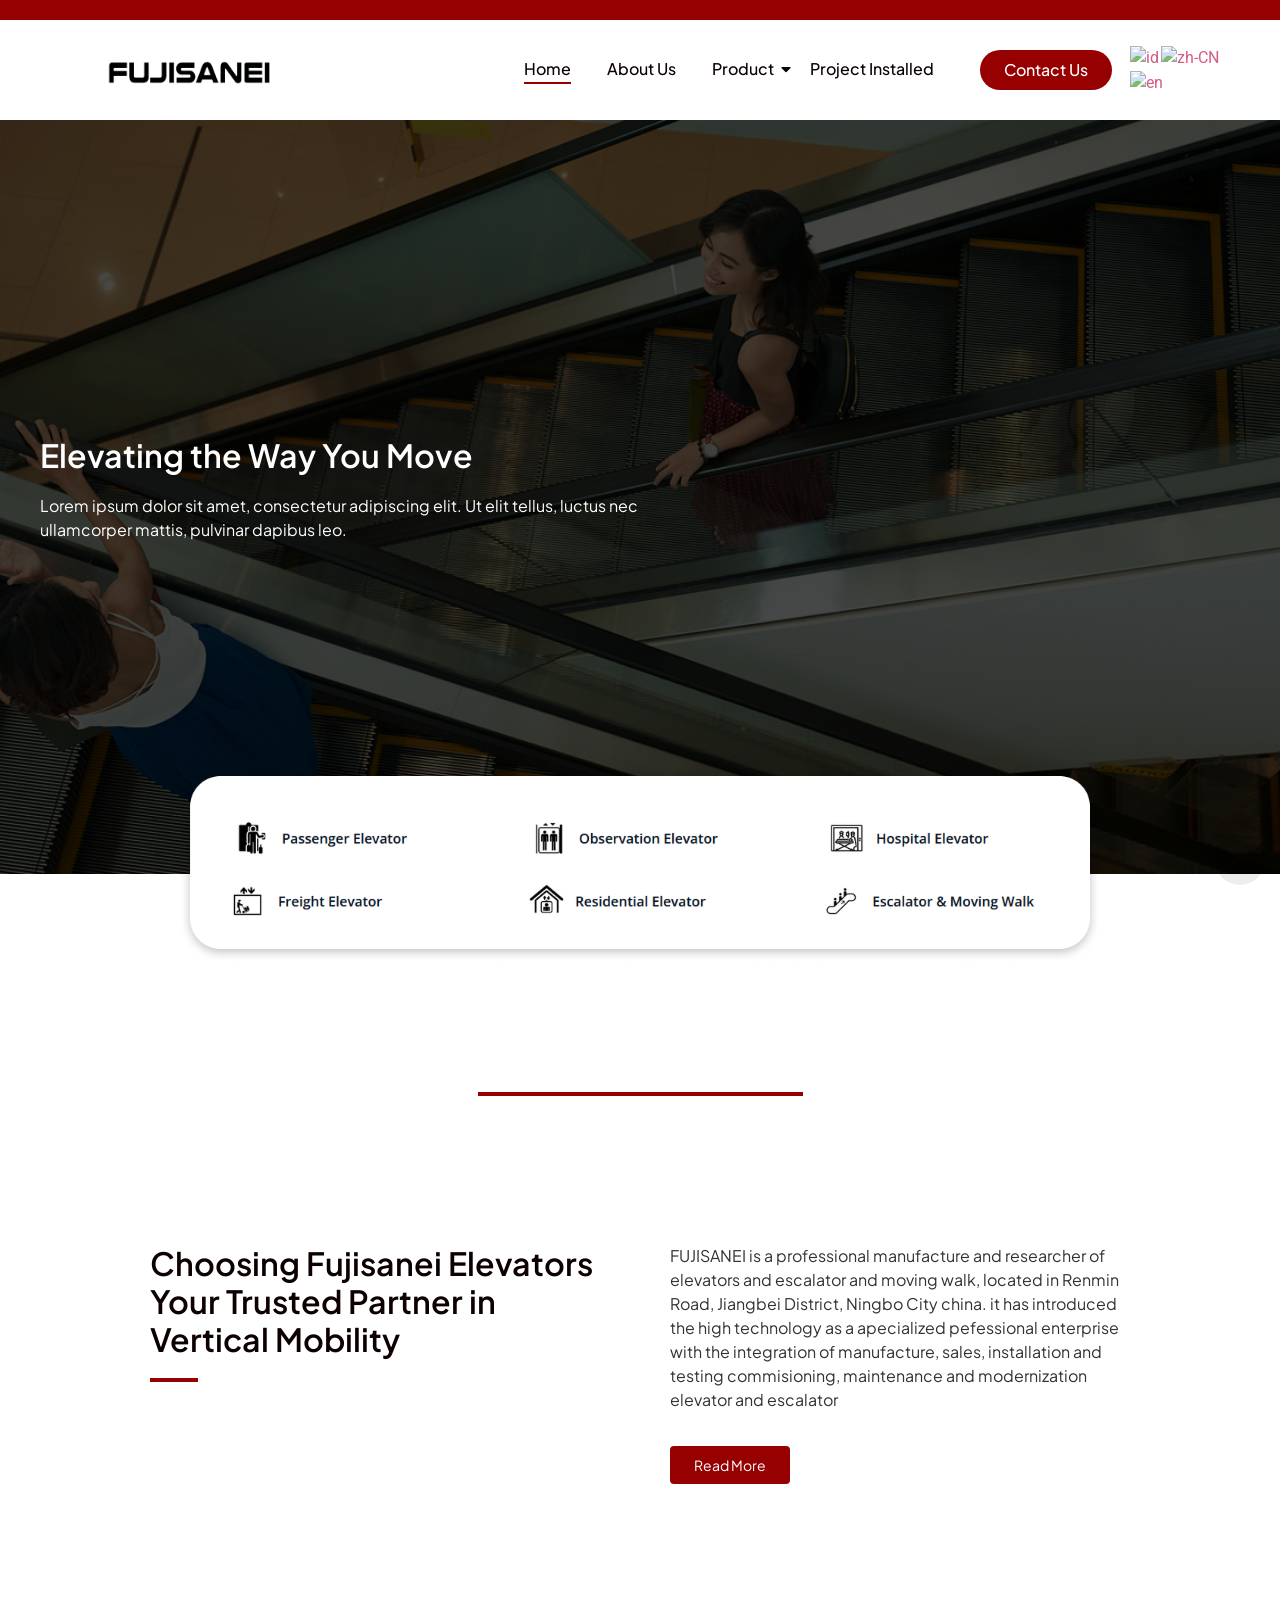
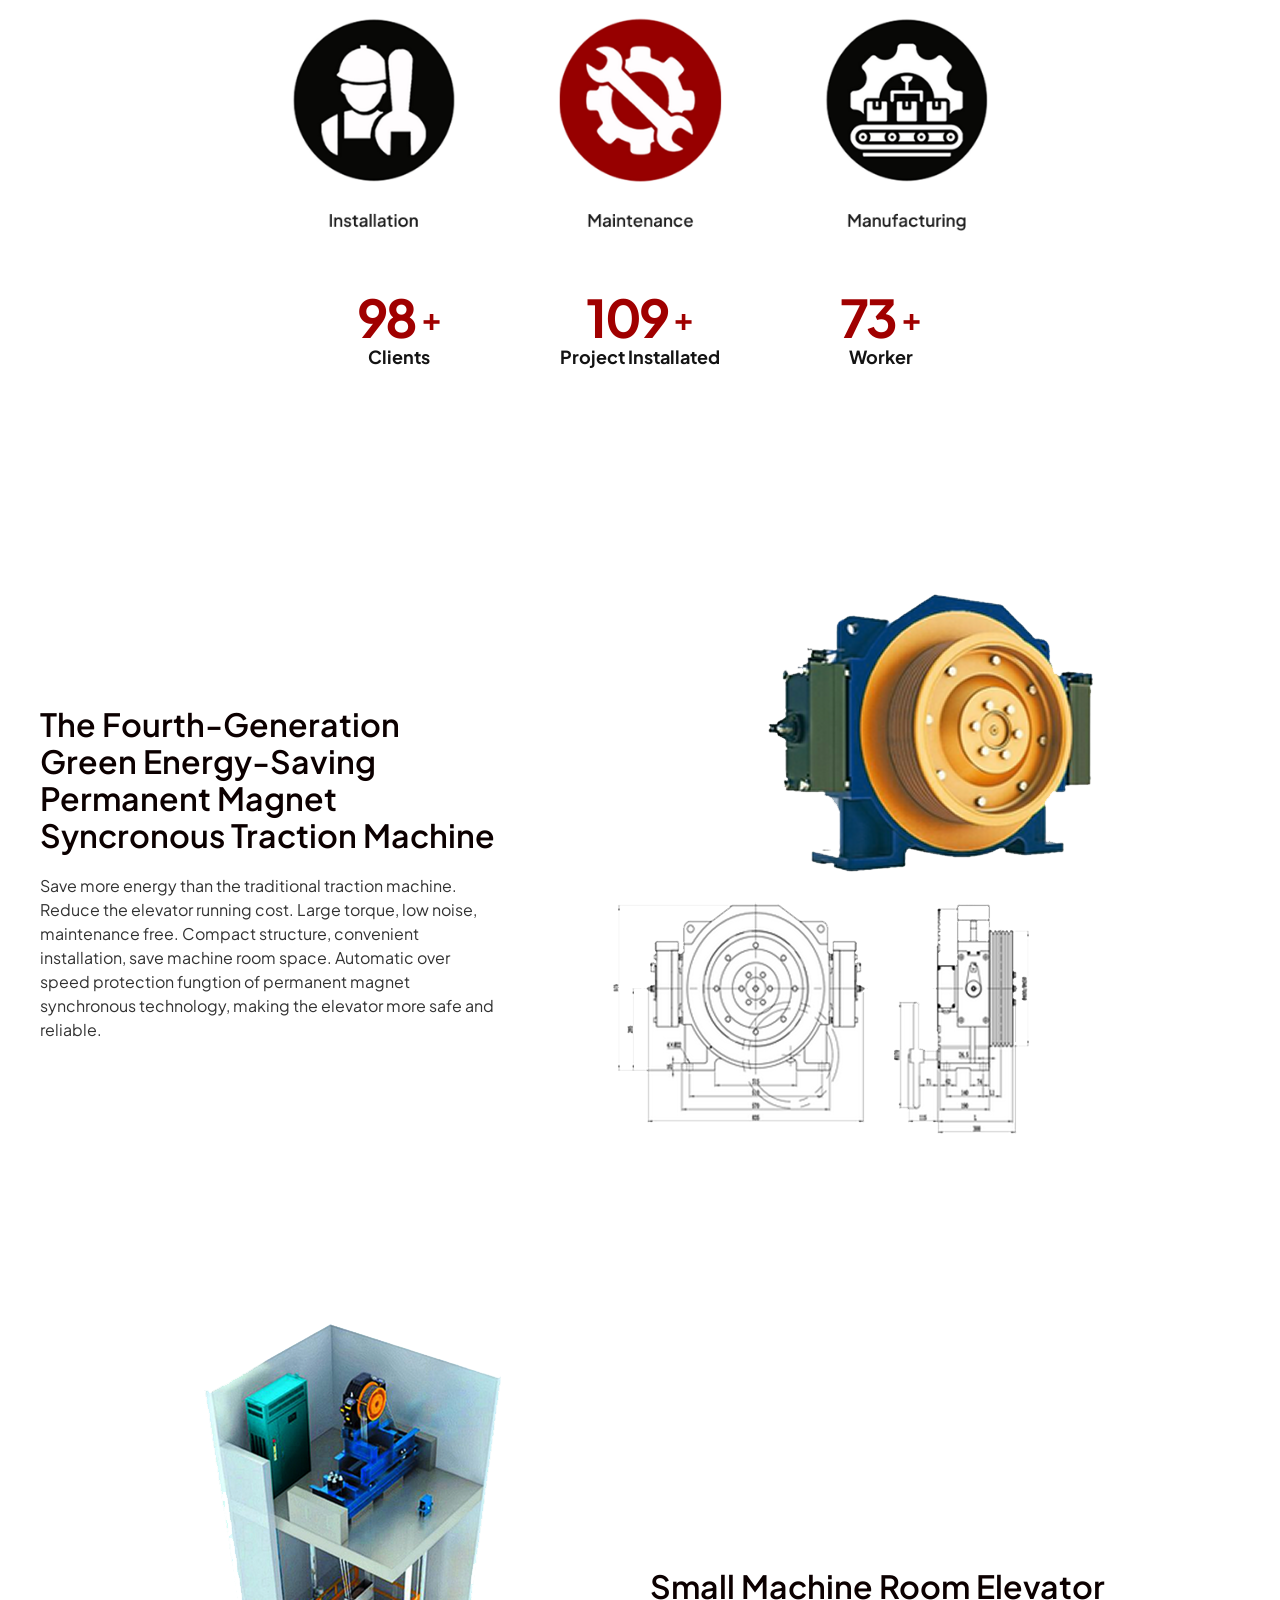
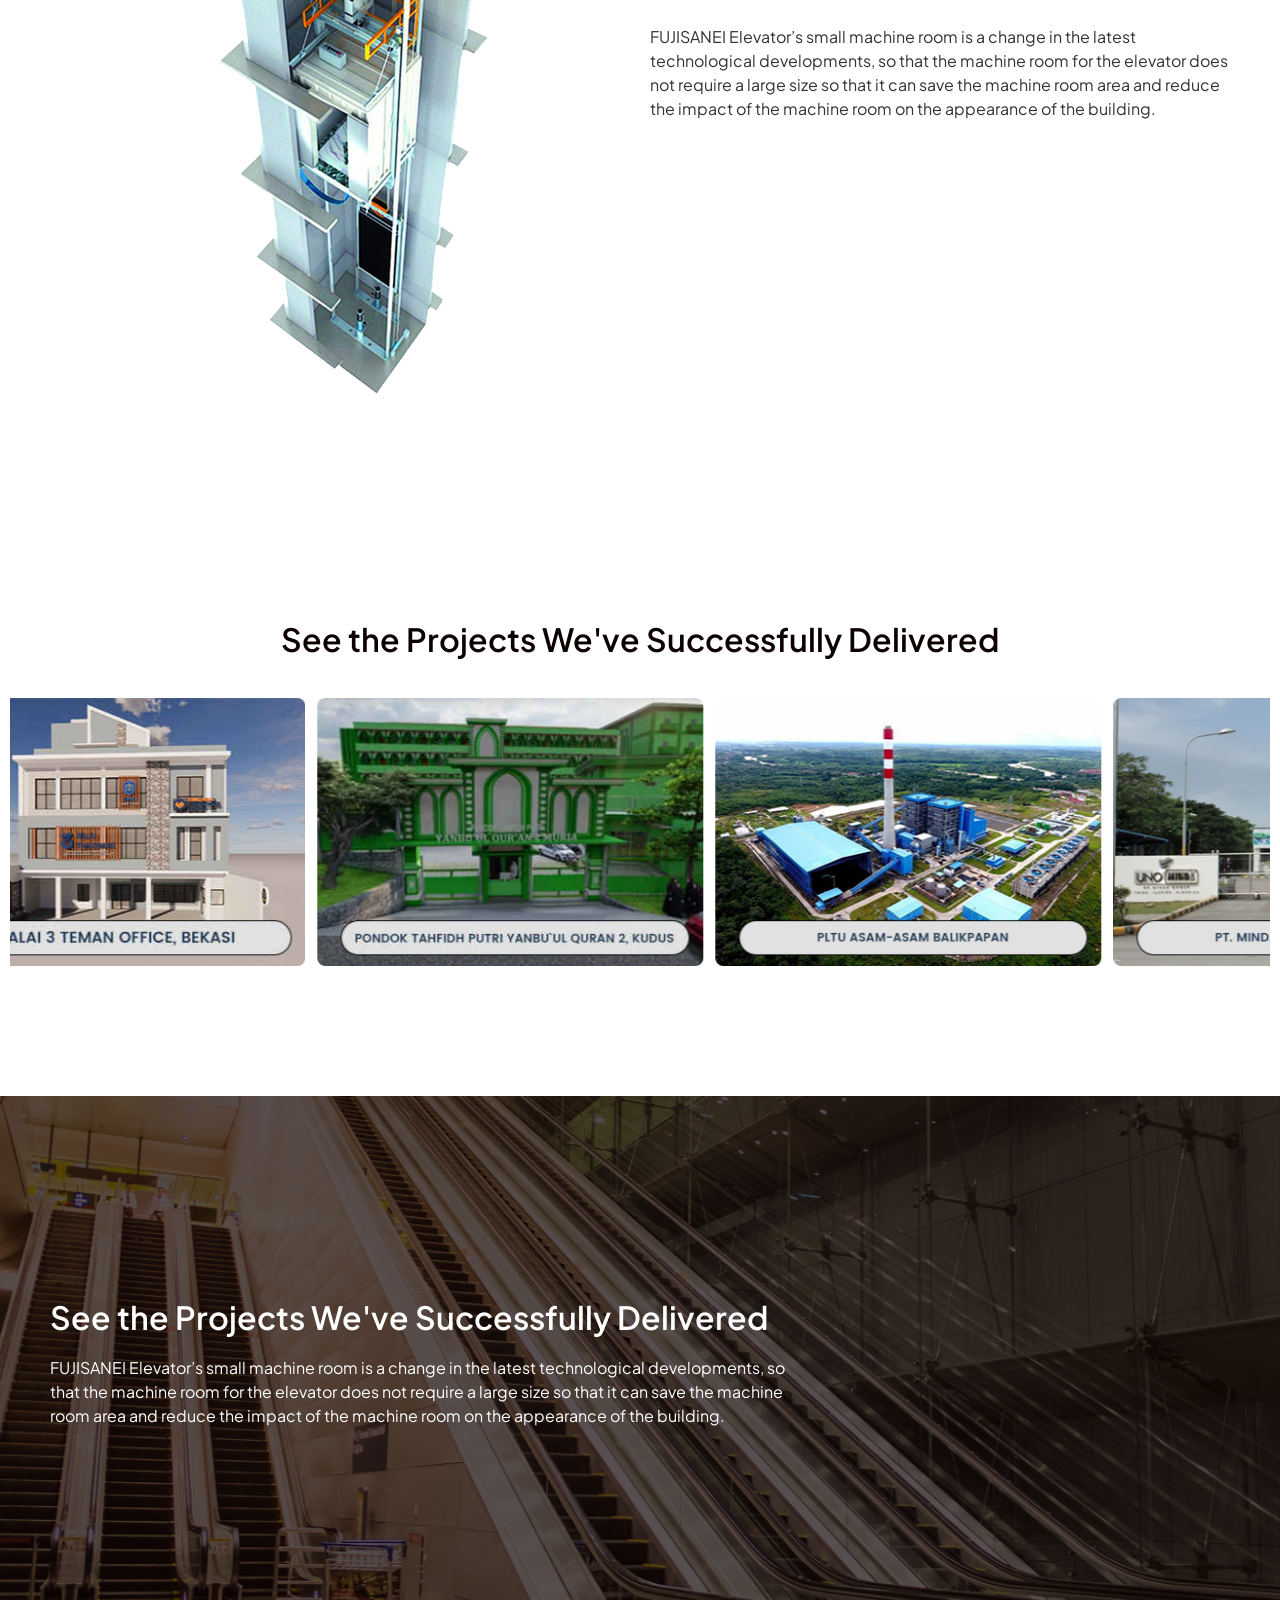
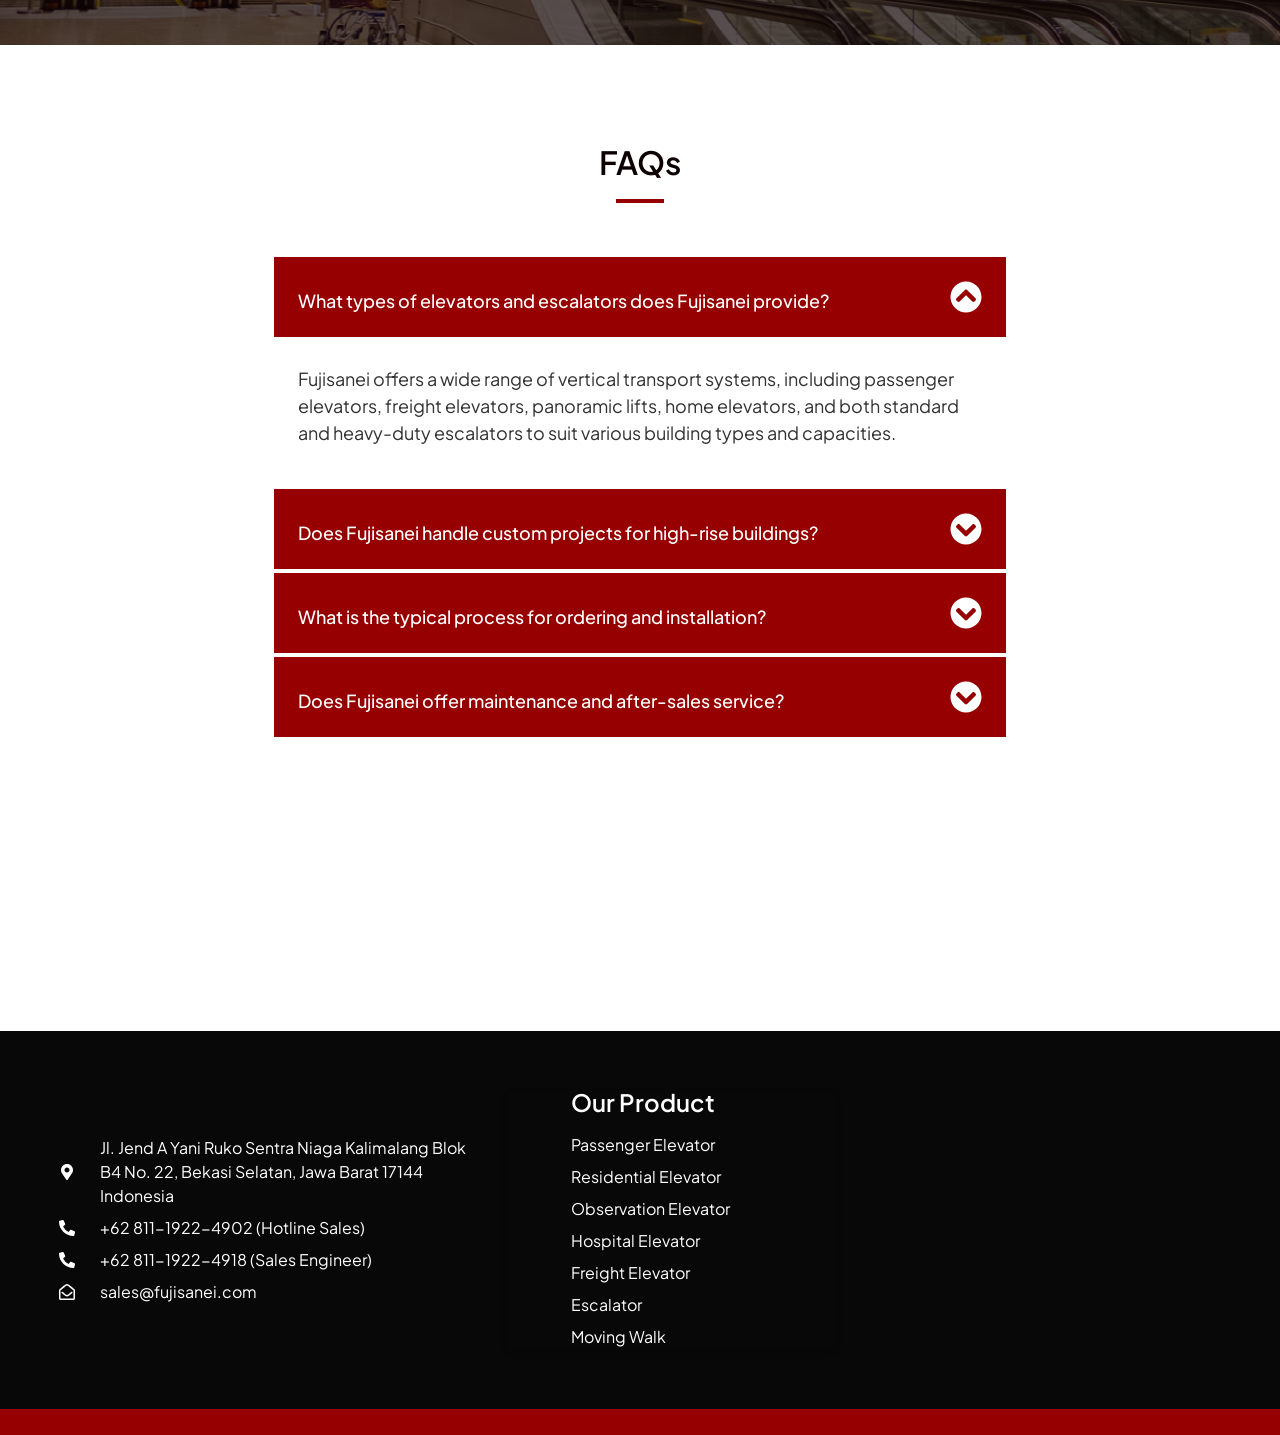
==== commit 65b0c237: "second" ====
--- a/index.html
+++ b/index.html
@@ -392,7 +392,7 @@
 				<div class="elementor-column elementor-col-25 elementor-top-column elementor-element elementor-element-7b27354" data-id="7b27354" data-element_type="column">
 			<div class="elementor-widget-wrap elementor-element-populated">
 						<div class="elementor-element elementor-element-79e9234 elementor-widget elementor-widget-html" data-id="79e9234" data-element_type="widget" data-widget_type="html.default">
-					<div class="gtranslate_wrapper" id="gt-wrapper-38227802"></div>				</div>
+					<div class="gtranslate_wrapper" id="gt-wrapper-83388552"></div>				</div>
 					</div>
 		</div>
 					</div>
@@ -905,7 +905,7 @@
 <script src="https://rararap22.github.io/fsibaru/wp-content/plugins/elementor/assets/js/frontend-modules.min.js?ver=3.30.2" id="elementor-frontend-modules-js"></script>
 <script src="https://rararap22.github.io/fsibaru/wp-includes/js/jquery/ui/core.min.js?ver=1.13.3" id="jquery-ui-core-js"></script>
 <script id="elementor-frontend-js-before">
-var elementorFrontendConfig = {"environmentMode":{"edit":false,"wpPreview":false,"isScriptDebug":false},"i18n":{"shareOnFacebook":"Share on Facebook","shareOnTwitter":"Share on Twitter","pinIt":"Pin it","download":"Download","downloadImage":"Download image","fullscreen":"Fullscreen","zoom":"Zoom","share":"Share","playVideo":"Play Video","previous":"Previous","next":"Next","close":"Close","a11yCarouselPrevSlideMessage":"Previous slide","a11yCarouselNextSlideMessage":"Next slide","a11yCarouselFirstSlideMessage":"This is the first slide","a11yCarouselLastSlideMessage":"This is the last slide","a11yCarouselPaginationBulletMessage":"Go to slide"},"is_rtl":false,"breakpoints":{"xs":0,"sm":480,"md":768,"lg":1025,"xl":1440,"xxl":1600},"responsive":{"breakpoints":{"mobile":{"label":"Mobile Portrait","value":767,"default_value":767,"direction":"max","is_enabled":true},"mobile_extra":{"label":"Mobile Landscape","value":880,"default_value":880,"direction":"max","is_enabled":false},"tablet":{"label":"Tablet Portrait","value":1024,"default_value":1024,"direction":"max","is_enabled":true},"tablet_extra":{"label":"Tablet Landscape","value":1200,"default_value":1200,"direction":"max","is_enabled":false},"laptop":{"label":"Laptop","value":1366,"default_value":1366,"direction":"max","is_enabled":false},"widescreen":{"label":"Widescreen","value":2400,"default_value":2400,"direction":"min","is_enabled":false}},"hasCustomBreakpoints":false},"version":"3.30.2","is_static":false,"experimentalFeatures":{"e_font_icon_svg":true,"additional_custom_breakpoints":true,"container":true,"e_optimized_markup":true,"theme_builder_v2":true,"hello-theme-header-footer":true,"nested-elements":true,"e_element_cache":true,"home_screen":true,"global_classes_should_enforce_capabilities":true,"cloud-library":true,"e_opt_in_v4_page":true,"mega-menu":true},"urls":{"assets":"https:\/\/rararap22.github.io\/fsibaru\/wp-content\/plugins\/elementor\/assets\/","ajaxurl":"https:\/\/rararap22.github.io\/fsibaru\/wp-admin\/admin-ajax.php","uploadUrl":"https:\/\/rararap22.github.io\/fsibaru\/wp-content\/uploads"},"nonces":{"floatingButtonsClickTracking":"61d98fdcfc"},"swiperClass":"swiper","settings":{"page":[],"editorPreferences":[]},"kit":{"active_breakpoints":["viewport_mobile","viewport_tablet"],"global_image_lightbox":"yes","lightbox_enable_counter":"yes","lightbox_enable_fullscreen":"yes","lightbox_enable_zoom":"yes","lightbox_enable_share":"yes","lightbox_title_src":"title","lightbox_description_src":"description","hello_header_logo_type":"title","hello_header_menu_layout":"horizontal","hello_footer_logo_type":"logo"},"post":{"id":13,"title":"Fujisanei%20Elevator","excerpt":"","featuredImage":false}};
+var elementorFrontendConfig = {"environmentMode":{"edit":false,"wpPreview":false,"isScriptDebug":false},"i18n":{"shareOnFacebook":"Share on Facebook","shareOnTwitter":"Share on Twitter","pinIt":"Pin it","download":"Download","downloadImage":"Download image","fullscreen":"Fullscreen","zoom":"Zoom","share":"Share","playVideo":"Play Video","previous":"Previous","next":"Next","close":"Close","a11yCarouselPrevSlideMessage":"Previous slide","a11yCarouselNextSlideMessage":"Next slide","a11yCarouselFirstSlideMessage":"This is the first slide","a11yCarouselLastSlideMessage":"This is the last slide","a11yCarouselPaginationBulletMessage":"Go to slide"},"is_rtl":false,"breakpoints":{"xs":0,"sm":480,"md":768,"lg":1025,"xl":1440,"xxl":1600},"responsive":{"breakpoints":{"mobile":{"label":"Mobile Portrait","value":767,"default_value":767,"direction":"max","is_enabled":true},"mobile_extra":{"label":"Mobile Landscape","value":880,"default_value":880,"direction":"max","is_enabled":false},"tablet":{"label":"Tablet Portrait","value":1024,"default_value":1024,"direction":"max","is_enabled":true},"tablet_extra":{"label":"Tablet Landscape","value":1200,"default_value":1200,"direction":"max","is_enabled":false},"laptop":{"label":"Laptop","value":1366,"default_value":1366,"direction":"max","is_enabled":false},"widescreen":{"label":"Widescreen","value":2400,"default_value":2400,"direction":"min","is_enabled":false}},"hasCustomBreakpoints":false},"version":"3.30.2","is_static":false,"experimentalFeatures":{"e_font_icon_svg":true,"additional_custom_breakpoints":true,"container":true,"e_optimized_markup":true,"theme_builder_v2":true,"hello-theme-header-footer":true,"nested-elements":true,"e_element_cache":true,"home_screen":true,"global_classes_should_enforce_capabilities":true,"cloud-library":true,"e_opt_in_v4_page":true,"mega-menu":true},"urls":{"assets":"https:\/\/rararap22.github.io\/fsibaru\/wp-content\/plugins\/elementor\/assets\/","ajaxurl":"https:\/\/rararap22.github.io\/fsibaru\/wp-admin\/admin-ajax.php","uploadUrl":"https:\/\/rararap22.github.io\/fsibaru\/wp-content\/uploads"},"nonces":{"floatingButtonsClickTracking":"1347a12b06"},"swiperClass":"swiper","settings":{"page":[],"editorPreferences":[]},"kit":{"active_breakpoints":["viewport_mobile","viewport_tablet"],"global_image_lightbox":"yes","lightbox_enable_counter":"yes","lightbox_enable_fullscreen":"yes","lightbox_enable_zoom":"yes","lightbox_enable_share":"yes","lightbox_title_src":"title","lightbox_description_src":"description","hello_header_logo_type":"title","hello_header_menu_layout":"horizontal","hello_footer_logo_type":"logo"},"post":{"id":13,"title":"Fujisanei%20Elevator","excerpt":"","featuredImage":false}};
 </script>
 <script src="https://rararap22.github.io/fsibaru/wp-content/plugins/elementor/assets/js/frontend.min.js?ver=3.30.2" id="elementor-frontend-js"></script>
 <script src="https://rararap22.github.io/fsibaru/wp-content/plugins/premium-addons-for-elementor/assets/frontend/min-js/TweenMax.min.js?ver=4.11.22" id="pa-tweenmax-js"></script>
@@ -913,7 +913,7 @@
 <script src="https://rararap22.github.io/fsibaru/wp-content/plugins/elementor/assets/lib/jquery-numerator/jquery-numerator.min.js?ver=0.2.1" id="jquery-numerator-js"></script>
 <script src="https://rararap22.github.io/fsibaru/wp-content/plugins/premium-addons-for-elementor/assets/frontend/min-js/lottie.min.js?ver=4.11.22" id="lottie-js-js"></script>
 <script id="premium-addons-js-extra">
-var PremiumSettings = {"ajaxurl":"https:\/\/rararap22.github.io\/fsibaru\/wp-admin\/admin-ajax.php","nonce":"53bd73c16c"};
+var PremiumSettings = {"ajaxurl":"https:\/\/rararap22.github.io\/fsibaru\/wp-admin\/admin-ajax.php","nonce":"0ea2ace4bd"};
 </script>
 <script src="https://rararap22.github.io/fsibaru/wp-content/plugins/premium-addons-for-elementor/assets/frontend/min-js/premium-addons.min.js?ver=4.11.22" id="premium-addons-js"></script>
 <script src="https://rararap22.github.io/fsibaru/wp-content/plugins/premium-addons-for-elementor/assets/frontend/min-js/jquery-mousewheel.min.js?ver=4.11.22" id="mousewheel-js-js"></script>
@@ -924,30 +924,30 @@
 <script src="https://rararap22.github.io/fsibaru/wp-content/themes/hello-elementor/assets/js/hello-frontend.js?ver=3.4.4" id="hello-theme-frontend-js"></script>
 <script id="bdt-uikit-js-extra">
 var element_pack_ajax_login_config = {"ajaxurl":"https:\/\/rararap22.github.io\/fsibaru\/wp-admin\/admin-ajax.php","language":"en","loadingmessage":"Sending user info, please wait...","unknownerror":"Unknown error, make sure access is correct!"};
-var ElementPackConfig = {"ajaxurl":"https:\/\/rararap22.github.io\/fsibaru\/wp-admin\/admin-ajax.php","nonce":"bfef3c2e91","data_table":{"language":{"lengthMenu":"Show _MENU_ Entries","info":"Showing _START_ to _END_ of _TOTAL_ entries","search":"Search :","paginate":{"previous":"Previous","next":"Next"}}},"contact_form":{"sending_msg":"Sending message please wait...","captcha_nd":"Invisible captcha not defined!","captcha_nr":"Could not get invisible captcha response!"},"mailchimp":{"subscribing":"Subscribing you please wait..."},"search":{"more_result":"More Results","search_result":"SEARCH RESULT","not_found":"not found"},"words_limit":{"read_more":"[read more]","read_less":"[read less]"},"elements_data":{"sections":[],"columns":[],"widgets":[]}};
+var ElementPackConfig = {"ajaxurl":"https:\/\/rararap22.github.io\/fsibaru\/wp-admin\/admin-ajax.php","nonce":"f3e31d2047","data_table":{"language":{"lengthMenu":"Show _MENU_ Entries","info":"Showing _START_ to _END_ of _TOTAL_ entries","search":"Search :","paginate":{"previous":"Previous","next":"Next"}}},"contact_form":{"sending_msg":"Sending message please wait...","captcha_nd":"Invisible captcha not defined!","captcha_nr":"Could not get invisible captcha response!"},"mailchimp":{"subscribing":"Subscribing you please wait..."},"search":{"more_result":"More Results","search_result":"SEARCH RESULT","not_found":"not found"},"words_limit":{"read_more":"[read more]","read_less":"[read less]"},"elements_data":{"sections":[],"columns":[],"widgets":[]}};
 </script>
 <script src="https://rararap22.github.io/fsibaru/wp-content/plugins/bdthemes-element-pack-lite/assets/js/bdt-uikit.min.js?ver=3.21.7" id="bdt-uikit-js"></script>
 <script src="https://rararap22.github.io/fsibaru/wp-content/plugins/bdthemes-element-pack-lite/assets/js/common/helper.min.js?ver=8.1.3" id="element-pack-helper-js"></script>
 <script src="https://rararap22.github.io/fsibaru/wp-content/plugins/bdthemes-prime-slider-lite/assets/js/prime-slider-site.min.js?ver=3.17.16" id="prime-slider-site-js"></script>
 <script id="upk-site-js-extra">
-var UltimatePostKitConfig = {"ajaxurl":"https:\/\/rararap22.github.io\/fsibaru\/wp-admin\/admin-ajax.php","nonce":"1025d9070b","mailchimp":{"subscribing":"Subscribing you please wait..."},"elements_data":{"sections":[],"columns":[],"widgets":[]}};
+var UltimatePostKitConfig = {"ajaxurl":"https:\/\/rararap22.github.io\/fsibaru\/wp-admin\/admin-ajax.php","nonce":"4f2301f896","mailchimp":{"subscribing":"Subscribing you please wait..."},"elements_data":{"sections":[],"columns":[],"widgets":[]}};
 </script>
 <script src="https://rararap22.github.io/fsibaru/wp-content/plugins/ultimate-post-kit/assets/js/upk-site.min.js?ver=3.15.3" id="upk-site-js"></script>
-<script id="gt_widget_script_38227802-js-before">
-window.gtranslateSettings = /* document.write */ window.gtranslateSettings || {};window.gtranslateSettings['38227802'] = {"default_language":"en","languages":["id","zh-CN","en"],"url_structure":"none","flag_style":"3d","flag_size":32,"wrapper_selector":"#gt-wrapper-38227802","alt_flags":[],"horizontal_position":"inline","flags_location":"\/fsibaru\/wp-content\/plugins\/gtranslate\/flags\/"};
-</script><script src="https://rararap22.github.io/fsibaru/wp-content/plugins/gtranslate/js/flags.js?ver=6.8.2" data-no-optimize="1" data-no-minify="1" data-gt-orig-url="/fsibaru/" data-gt-orig-domain="localhost" data-gt-widget-id="38227802" defer></script><script src="https://rararap22.github.io/fsibaru/wp-content/plugins/pro-elements/assets/js/webpack-pro.runtime.min.js?ver=3.30.0" id="elementor-pro-webpack-runtime-js"></script>
+<script id="gt_widget_script_83388552-js-before">
+window.gtranslateSettings = /* document.write */ window.gtranslateSettings || {};window.gtranslateSettings['83388552'] = {"default_language":"en","languages":["id","zh-CN","en"],"url_structure":"none","flag_style":"3d","flag_size":32,"wrapper_selector":"#gt-wrapper-83388552","alt_flags":[],"horizontal_position":"inline","flags_location":"\/fsibaru\/wp-content\/plugins\/gtranslate\/flags\/"};
+</script><script src="https://rararap22.github.io/fsibaru/wp-content/plugins/gtranslate/js/flags.js?ver=6.8.2" data-no-optimize="1" data-no-minify="1" data-gt-orig-url="/fsibaru/" data-gt-orig-domain="localhost" data-gt-widget-id="83388552" defer></script><script src="https://rararap22.github.io/fsibaru/wp-content/plugins/pro-elements/assets/js/webpack-pro.runtime.min.js?ver=3.30.0" id="elementor-pro-webpack-runtime-js"></script>
 <script src="https://rararap22.github.io/fsibaru/wp-includes/js/dist/hooks.min.js?ver=4d63a3d491d11ffd8ac6" id="wp-hooks-js"></script>
 <script src="https://rararap22.github.io/fsibaru/wp-includes/js/dist/i18n.min.js?ver=5e580eb46a90c2b997e6" id="wp-i18n-js"></script>
 <script id="wp-i18n-js-after">
 wp.i18n.setLocaleData( { 'text direction\u0004ltr': [ 'ltr' ] } );
 </script>
 <script id="elementor-pro-frontend-js-before">
-var ElementorProFrontendConfig = {"ajaxurl":"https:\/\/rararap22.github.io\/fsibaru\/wp-admin\/admin-ajax.php","nonce":"3f9de3d443","urls":{"assets":"https:\/\/rararap22.github.io\/fsibaru\/wp-content\/plugins\/pro-elements\/assets\/","rest":"https:\/\/rararap22.github.io\/fsibaru\/wp-json\/"},"settings":{"lazy_load_background_images":true},"popup":{"hasPopUps":false},"shareButtonsNetworks":{"facebook":{"title":"Facebook","has_counter":true},"twitter":{"title":"Twitter"},"linkedin":{"title":"LinkedIn","has_counter":true},"pinterest":{"title":"Pinterest","has_counter":true},"reddit":{"title":"Reddit","has_counter":true},"vk":{"title":"VK","has_counter":true},"odnoklassniki":{"title":"OK","has_counter":true},"tumblr":{"title":"Tumblr"},"digg":{"title":"Digg"},"skype":{"title":"Skype"},"stumbleupon":{"title":"StumbleUpon","has_counter":true},"mix":{"title":"Mix"},"telegram":{"title":"Telegram"},"pocket":{"title":"Pocket","has_counter":true},"xing":{"title":"XING","has_counter":true},"whatsapp":{"title":"WhatsApp"},"email":{"title":"Email"},"print":{"title":"Print"},"x-twitter":{"title":"X"},"threads":{"title":"Threads"}},"facebook_sdk":{"lang":"en_US","app_id":""},"lottie":{"defaultAnimationUrl":"https:\/\/rararap22.github.io\/fsibaru\/wp-content\/plugins\/pro-elements\/modules\/lottie\/assets\/animations\/default.json"}};
+var ElementorProFrontendConfig = {"ajaxurl":"https:\/\/rararap22.github.io\/fsibaru\/wp-admin\/admin-ajax.php","nonce":"2901d0437d","urls":{"assets":"https:\/\/rararap22.github.io\/fsibaru\/wp-content\/plugins\/pro-elements\/assets\/","rest":"https:\/\/rararap22.github.io\/fsibaru\/wp-json\/"},"settings":{"lazy_load_background_images":true},"popup":{"hasPopUps":false},"shareButtonsNetworks":{"facebook":{"title":"Facebook","has_counter":true},"twitter":{"title":"Twitter"},"linkedin":{"title":"LinkedIn","has_counter":true},"pinterest":{"title":"Pinterest","has_counter":true},"reddit":{"title":"Reddit","has_counter":true},"vk":{"title":"VK","has_counter":true},"odnoklassniki":{"title":"OK","has_counter":true},"tumblr":{"title":"Tumblr"},"digg":{"title":"Digg"},"skype":{"title":"Skype"},"stumbleupon":{"title":"StumbleUpon","has_counter":true},"mix":{"title":"Mix"},"telegram":{"title":"Telegram"},"pocket":{"title":"Pocket","has_counter":true},"xing":{"title":"XING","has_counter":true},"whatsapp":{"title":"WhatsApp"},"email":{"title":"Email"},"print":{"title":"Print"},"x-twitter":{"title":"X"},"threads":{"title":"Threads"}},"facebook_sdk":{"lang":"en_US","app_id":""},"lottie":{"defaultAnimationUrl":"https:\/\/rararap22.github.io\/fsibaru\/wp-content\/plugins\/pro-elements\/modules\/lottie\/assets\/animations\/default.json"}};
 </script>
 <script src="https://rararap22.github.io/fsibaru/wp-content/plugins/pro-elements/assets/js/frontend.min.js?ver=3.30.0" id="elementor-pro-frontend-js"></script>
 <script src="https://rararap22.github.io/fsibaru/wp-content/plugins/pro-elements/assets/js/elements-handlers.min.js?ver=3.30.0" id="pro-elements-handlers-js"></script>
 <script id="wpr-addons-js-js-extra">
-var WprConfig = {"ajaxurl":"https:\/\/rararap22.github.io\/fsibaru\/wp-admin\/admin-ajax.php","resturl":"https:\/\/rararap22.github.io\/fsibaru\/wp-json\/wpraddons\/v1","nonce":"b29bdcbc5c","addedToCartText":"was added to cart","viewCart":"View Cart","comparePageID":"","comparePageURL":"https:\/\/rararap22.github.io\/fsibaru\/","wishlistPageID":"","wishlistPageURL":"https:\/\/rararap22.github.io\/fsibaru\/","chooseQuantityText":"Please select the required number of items.","site_key":"","is_admin":"","input_empty":"Please fill out this field","select_empty":"Nothing selected","file_empty":"Please upload a file","recaptcha_error":"Recaptcha Error","woo_shop_ppp":"9","woo_shop_cat_ppp":"9","woo_shop_tag_ppp":"9","is_product_category":"","is_product_tag":""};
+var WprConfig = {"ajaxurl":"https:\/\/rararap22.github.io\/fsibaru\/wp-admin\/admin-ajax.php","resturl":"https:\/\/rararap22.github.io\/fsibaru\/wp-json\/wpraddons\/v1","nonce":"0e671dc117","addedToCartText":"was added to cart","viewCart":"View Cart","comparePageID":"","comparePageURL":"https:\/\/rararap22.github.io\/fsibaru\/","wishlistPageID":"","wishlistPageURL":"https:\/\/rararap22.github.io\/fsibaru\/","chooseQuantityText":"Please select the required number of items.","site_key":"","is_admin":"","input_empty":"Please fill out this field","select_empty":"Nothing selected","file_empty":"Please upload a file","recaptcha_error":"Recaptcha Error","woo_shop_ppp":"9","woo_shop_cat_ppp":"9","woo_shop_tag_ppp":"9","is_product_category":"","is_product_tag":""};
 </script>
 <script data-cfasync="false" src="https://rararap22.github.io/fsibaru/wp-content/plugins/royal-elementor-addons/assets/js/frontend.min.js?ver=1.7.1027" id="wpr-addons-js-js"></script>
 <script src="https://rararap22.github.io/fsibaru/wp-content/plugins/royal-elementor-addons/assets/js/modal-popups.min.js?ver=1.7.1027" id="wpr-modal-popups-js-js"></script>
